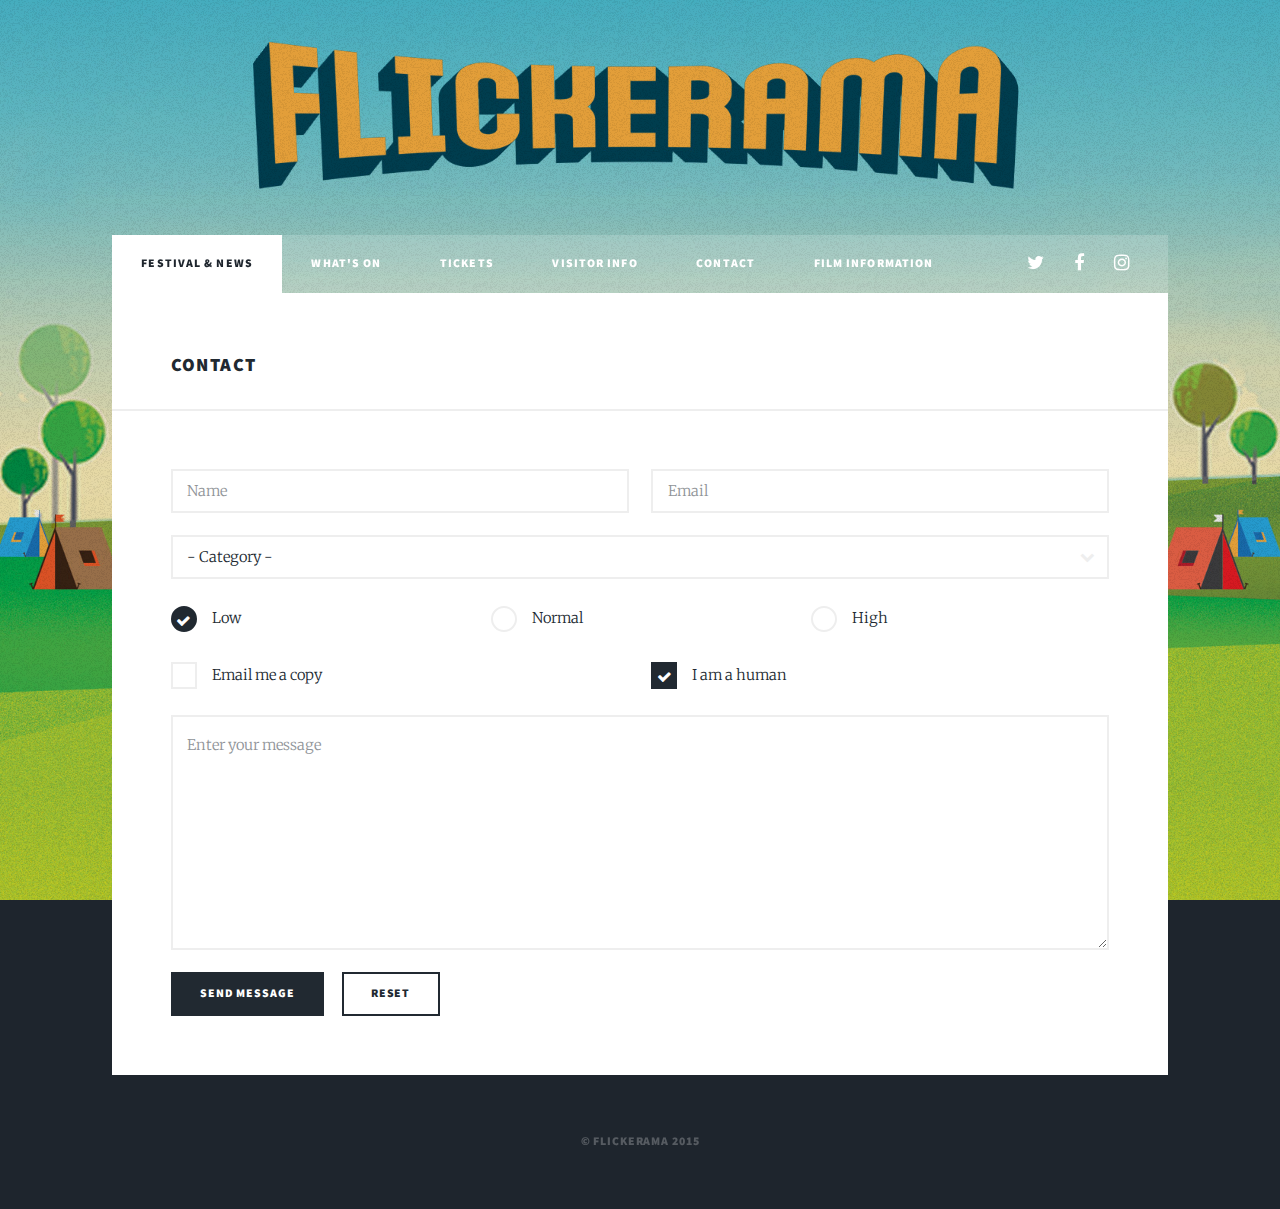
==== contact.html @ 6e9fe7c7 "extra pages" ====
<!DOCTYPE HTML>
<html>
	<head>
		<title>Tickets - Flickerama Film Festival</title>
		<meta charset="utf-8" />
		<meta name="viewport" content="width=device-width, initial-scale=1, user-scalable=no" />
		<link rel="stylesheet" href="assets/css/main.css" />
		<noscript><link rel="stylesheet" href="assets/css/noscript.css" /></noscript>
	</head>
	<body class="is-loading">

		<!-- Wrapper -->
			<div id="wrapper">

				<!-- Header -->
					<header id="header">
						<!-- <a href="index.html" class="logo">HOME</a> -->
					</header>

				<!-- Nav -->
					<nav id="nav">
						<ul class="links">
							<li class="active"><a href="index.html">Festival & News</a></li>
							<li><a href="whatson.html">What's On</a></li>
							<li><a href="tickets.html">Tickets</a></li>
							<li><a href="visit.html">Visitor Info</a></li>
							<li><a href="contact.html">Contact</a></li>
							<li><a href="films.html">Film Information</a></li>
						</ul>
						<ul class="icons">
							<li><a href="http://twitter.com/flickerama" target="_blank" class="icon fa-twitter"><span class="label">Twitter</span></a></li>
							<li><a href="http://www.facebook.com/flickerama" target="_blank" class="icon fa-facebook"><span class="label">Facebook</span></a></li>
							<li><a href="#" class="icon fa-instagram"><span class="label">Instagram</span></a></li>
						</ul>
					</nav>

				<!-- Main -->
					<div id="main">
						<h3>Contact</h3>
						<section>
							<form method="post" action="#" class="alt">
										<div class="row uniform">
											<div class="6u 12u$(xsmall)">
												<input type="text" name="demo-name" id="demo-name" value="" placeholder="Name" />
											</div>
											<div class="6u$ 12u$(xsmall)">
												<input type="email" name="demo-email" id="demo-email" value="" placeholder="Email" />
											</div>
											<!-- Break -->
											<div class="12u$">
												<div class="select-wrapper">
													<select name="demo-category" id="demo-category">
														<option value="">- Category -</option>
														<option value="1">Ticket Information</option>
														<option value="1">General Enquiry</option>
														<option value="1">Press Enquiry</option>
													</select>
												</div>
											</div>
											<!-- Break -->
											<div class="4u 12u$(small)">
												<input type="radio" id="demo-priority-low" name="demo-priority" checked>
												<label for="demo-priority-low">Low</label>
											</div>
											<div class="4u 12u$(small)">
												<input type="radio" id="demo-priority-normal" name="demo-priority">
												<label for="demo-priority-normal">Normal</label>
											</div>
											<div class="4u$ 12u$(small)">
												<input type="radio" id="demo-priority-high" name="demo-priority">
												<label for="demo-priority-high">High</label>
											</div>
											<!-- Break -->
											<div class="6u 12u$(small)">
												<input type="checkbox" id="demo-copy" name="demo-copy">
												<label for="demo-copy">Email me a copy</label>
											</div>
											<div class="6u$ 12u$(small)">
												<input type="checkbox" id="demo-human" name="demo-human" checked>
												<label for="demo-human">I am a human</label>
											</div>
											<!-- Break -->
											<div class="12u$">
												<textarea name="demo-message" id="demo-message" placeholder="Enter your message" rows="6"></textarea>
											</div>
											<!-- Break -->
											<div class="12u$">
												<ul class="actions">
													<li><input type="submit" value="Send Message" class="special" /></li>
													<li><input type="reset" value="Reset" /></li>
												</ul>
											</div>
										</div>
									</form>

						</section>
					</div>



				<!-- Footer -->
					<footer id="footer">
						<!--<section>
							<form method="post" action="#">
								<div class="field">
									<label for="name">Name</label>
									<input type="text" name="name" id="name" />
								</div>
								<div class="field">
									<label for="email">Email</label>
									<input type="text" name="email" id="email" />
								</div>
								<div class="field">
									<label for="message">Message</label>
									<textarea name="message" id="message" rows="3"></textarea>
								</div>
								<ul class="actions">
									<li><input type="submit" value="Send Message" /></li>
								</ul>
							</form>
						</section>
						<section class="split contact">
							<section class="alt">
								<h3>Address</h3>
								<p>1234 Somewhere Road #87257<br />
								Nashville, TN 00000-0000</p>
							</section>
							<section>
								<h3>Phone</h3>
								<p><a href="#">(000) 000-0000</a></p>
							</section>
							<section>
								<h3>Email</h3>
								<p><a href="#">info@untitled.tld</a></p>
							</section>
							<section>
								<h3>Social</h3>
								<ul class="icons alt">
									<li><a href="#" class="icon alt fa-twitter"><span class="label">Twitter</span></a></li>
									<li><a href="#" class="icon alt fa-facebook"><span class="label">Facebook</span></a></li>
									<li><a href="#" class="icon alt fa-instagram"><span class="label">Instagram</span></a></li>
									<li><a href="#" class="icon alt fa-github"><span class="label">GitHub</span></a></li>
								</ul>
							</section>
						</section>  -->
					</footer>

				<!-- Copyright -->
					<div id="copyright">
						<ul><li>&copy; Flickerama 2015</li></ul>
					</div>

			</div>

		<!-- Scripts -->
			<script src="assets/js/jquery.min.js"></script>
			<script src="assets/js/jquery.scrollex.min.js"></script>
			<script src="assets/js/jquery.scrolly.min.js"></script>
			<script src="assets/js/skel.min.js"></script>
			<script src="assets/js/util.js"></script>
			<script src="assets/js/main.js"></script>

	</body>
</html>
---- assets/css/main.css ----
@import url(font-awesome.min.css);
@import url("https://fonts.googleapis.com/css?family=Merriweather:300,700,300italic,700italic|Source+Sans+Pro:900");

/* Reset */

	html, body, div, span, applet, object, iframe, h1, h2, h3, h4, h5, h6, p, blockquote, pre, a, abbr, acronym, address, big, cite, code, del, dfn, em, img, ins, kbd, q, s, samp, small, strike, strong, sub, sup, tt, var, b, u, i, center, dl, dt, dd, ol, ul, li, fieldset, form, label, legend, table, caption, tbody, tfoot, thead, tr, th, td, article, aside, canvas, details, embed, figure, figcaption, footer, header, hgroup, menu, nav, output, ruby, section, summary, time, mark, audio, video {
		margin: 0;
		padding: 0;
		border: 0;
		font-size: 100%;
		font: inherit;
		vertical-align: baseline;
	}

	article, aside, details, figcaption, figure, footer, header, hgroup, menu, nav, section {
		display: block;
	}

	body {
		line-height: 1;
	}

	ol, ul {
		list-style: none;
	}

	blockquote, q {
		quotes: none;
	}

	blockquote:before, blockquote:after, q:before, q:after {
		content: '';
		content: none;
	}

	table {
		border-collapse: collapse;
		border-spacing: 0;
	}

	body {
		-webkit-text-size-adjust: none;
	}

/* Box Model */

	*, *:before, *:after {
		-moz-box-sizing: border-box;
		-webkit-box-sizing: border-box;
		box-sizing: border-box;
	}

/* Grid */

	.row {
		border-bottom: solid 1px transparent;
		-moz-box-sizing: border-box;
		-webkit-box-sizing: border-box;
		box-sizing: border-box;
	}

	.row > * {
		float: left;
		-moz-box-sizing: border-box;
		-webkit-box-sizing: border-box;
		box-sizing: border-box;
	}

	.row:after, .row:before {
		content: '';
		display: block;
		clear: both;
		height: 0;
	}

	.row.uniform > * > :first-child {
		margin-top: 0;
	}

	.row.uniform > * > :last-child {
		margin-bottom: 0;
	}

	.row.\30 \25 > * {
		padding: 0 0 0 0rem;
	}

	.row.\30 \25 {
		margin: 0 0 -1px 0rem;
	}

	.row.uniform.\30 \25 > * {
		padding: 0rem 0 0 0rem;
	}

	.row.uniform.\30 \25 {
		margin: 0rem 0 -1px 0rem;
	}

	.row > * {
		padding: 0 0 0 1.5rem;
	}

	.row {
		margin: 0 0 -1px -1.5rem;
	}

	.row.uniform > * {
		padding: 1.5rem 0 0 1.5rem;
	}

	.row.uniform {
		margin: -1.5rem 0 -1px -1.5rem;
	}

	.row.\32 00\25 > * {
		padding: 0 0 0 3rem;
	}

	.row.\32 00\25 {
		margin: 0 0 -1px -3rem;
	}

	.row.uniform.\32 00\25 > * {
		padding: 3rem 0 0 3rem;
	}

	.row.uniform.\32 00\25 {
		margin: -3rem 0 -1px -3rem;
	}

	.row.\31 50\25 > * {
		padding: 0 0 0 2.25rem;
	}

	.row.\31 50\25 {
		margin: 0 0 -1px -2.25rem;
	}

	.row.uniform.\31 50\25 > * {
		padding: 2.25rem 0 0 2.25rem;
	}

	.row.uniform.\31 50\25 {
		margin: -2.25rem 0 -1px -2.25rem;
	}

	.row.\35 0\25 > * {
		padding: 0 0 0 0.75rem;
	}

	.row.\35 0\25 {
		margin: 0 0 -1px -0.75rem;
	}

	.row.uniform.\35 0\25 > * {
		padding: 0.75rem 0 0 0.75rem;
	}

	.row.uniform.\35 0\25 {
		margin: -0.75rem 0 -1px -0.75rem;
	}

	.row.\32 5\25 > * {
		padding: 0 0 0 0.375rem;
	}

	.row.\32 5\25 {
		margin: 0 0 -1px -0.375rem;
	}

	.row.uniform.\32 5\25 > * {
		padding: 0.375rem 0 0 0.375rem;
	}

	.row.uniform.\32 5\25 {
		margin: -0.375rem 0 -1px -0.375rem;
	}

	.\31 2u, .\31 2u\24 {
		width: 100%;
		clear: none;
		margin-left: 0;
	}

	.\31 1u, .\31 1u\24 {
		width: 91.6666666667%;
		clear: none;
		margin-left: 0;
	}

	.\31 0u, .\31 0u\24 {
		width: 83.3333333333%;
		clear: none;
		margin-left: 0;
	}

	.\39 u, .\39 u\24 {
		width: 75%;
		clear: none;
		margin-left: 0;
	}

	.\38 u, .\38 u\24 {
		width: 66.6666666667%;
		clear: none;
		margin-left: 0;
	}

	.\37 u, .\37 u\24 {
		width: 58.3333333333%;
		clear: none;
		margin-left: 0;
	}

	.\36 u, .\36 u\24 {
		width: 50%;
		clear: none;
		margin-left: 0;
	}

	.\35 u, .\35 u\24 {
		width: 41.6666666667%;
		clear: none;
		margin-left: 0;
	}

	.\34 u, .\34 u\24 {
		width: 33.3333333333%;
		clear: none;
		margin-left: 0;
	}

	.\33 u, .\33 u\24 {
		width: 25%;
		clear: none;
		margin-left: 0;
	}

	.\32 u, .\32 u\24 {
		width: 16.6666666667%;
		clear: none;
		margin-left: 0;
	}

	.\31 u, .\31 u\24 {
		width: 8.3333333333%;
		clear: none;
		margin-left: 0;
	}

	.\31 2u\24 + *,
	.\31 1u\24 + *,
	.\31 0u\24 + *,
	.\39 u\24 + *,
	.\38 u\24 + *,
	.\37 u\24 + *,
	.\36 u\24 + *,
	.\35 u\24 + *,
	.\34 u\24 + *,
	.\33 u\24 + *,
	.\32 u\24 + *,
	.\31 u\24 + * {
		clear: left;
	}

	.\-11u {
		margin-left: 91.66667%;
	}

	.\-10u {
		margin-left: 83.33333%;
	}

	.\-9u {
		margin-left: 75%;
	}

	.\-8u {
		margin-left: 66.66667%;
	}

	.\-7u {
		margin-left: 58.33333%;
	}

	.\-6u {
		margin-left: 50%;
	}

	.\-5u {
		margin-left: 41.66667%;
	}

	.\-4u {
		margin-left: 33.33333%;
	}

	.\-3u {
		margin-left: 25%;
	}

	.\-2u {
		margin-left: 16.66667%;
	}

	.\-1u {
		margin-left: 8.33333%;
	}

	@media screen and (max-width: 1680px) {

		.row > * {
			padding: 0 0 0 1.5rem;
		}

		.row {
			margin: 0 0 -1px -1.5rem;
		}

		.row.uniform > * {
			padding: 1.5rem 0 0 1.5rem;
		}

		.row.uniform {
			margin: -1.5rem 0 -1px -1.5rem;
		}

		.row.\32 00\25 > * {
			padding: 0 0 0 3rem;
		}

		.row.\32 00\25 {
			margin: 0 0 -1px -3rem;
		}

		.row.uniform.\32 00\25 > * {
			padding: 3rem 0 0 3rem;
		}

		.row.uniform.\32 00\25 {
			margin: -3rem 0 -1px -3rem;
		}

		.row.\31 50\25 > * {
			padding: 0 0 0 2.25rem;
		}

		.row.\31 50\25 {
			margin: 0 0 -1px -2.25rem;
		}

		.row.uniform.\31 50\25 > * {
			padding: 2.25rem 0 0 2.25rem;
		}

		.row.uniform.\31 50\25 {
			margin: -2.25rem 0 -1px -2.25rem;
		}

		.row.\35 0\25 > * {
			padding: 0 0 0 0.75rem;
		}

		.row.\35 0\25 {
			margin: 0 0 -1px -0.75rem;
		}

		.row.uniform.\35 0\25 > * {
			padding: 0.75rem 0 0 0.75rem;
		}

		.row.uniform.\35 0\25 {
			margin: -0.75rem 0 -1px -0.75rem;
		}

		.row.\32 5\25 > * {
			padding: 0 0 0 0.375rem;
		}

		.row.\32 5\25 {
			margin: 0 0 -1px -0.375rem;
		}

		.row.uniform.\32 5\25 > * {
			padding: 0.375rem 0 0 0.375rem;
		}

		.row.uniform.\32 5\25 {
			margin: -0.375rem 0 -1px -0.375rem;
		}

		.\31 2u\28xlarge\29, .\31 2u\24\28xlarge\29 {
			width: 100%;
			clear: none;
			margin-left: 0;
		}

		.\31 1u\28xlarge\29, .\31 1u\24\28xlarge\29 {
			width: 91.6666666667%;
			clear: none;
			margin-left: 0;
		}

		.\31 0u\28xlarge\29, .\31 0u\24\28xlarge\29 {
			width: 83.3333333333%;
			clear: none;
			margin-left: 0;
		}

		.\39 u\28xlarge\29, .\39 u\24\28xlarge\29 {
			width: 75%;
			clear: none;
			margin-left: 0;
		}

		.\38 u\28xlarge\29, .\38 u\24\28xlarge\29 {
			width: 66.6666666667%;
			clear: none;
			margin-left: 0;
		}

		.\37 u\28xlarge\29, .\37 u\24\28xlarge\29 {
			width: 58.3333333333%;
			clear: none;
			margin-left: 0;
		}

		.\36 u\28xlarge\29, .\36 u\24\28xlarge\29 {
			width: 50%;
			clear: none;
			margin-left: 0;
		}

		.\35 u\28xlarge\29, .\35 u\24\28xlarge\29 {
			width: 41.6666666667%;
			clear: none;
			margin-left: 0;
		}

		.\34 u\28xlarge\29, .\34 u\24\28xlarge\29 {
			width: 33.3333333333%;
			clear: none;
			margin-left: 0;
		}

		.\33 u\28xlarge\29, .\33 u\24\28xlarge\29 {
			width: 25%;
			clear: none;
			margin-left: 0;
		}

		.\32 u\28xlarge\29, .\32 u\24\28xlarge\29 {
			width: 16.6666666667%;
			clear: none;
			margin-left: 0;
		}

		.\31 u\28xlarge\29, .\31 u\24\28xlarge\29 {
			width: 8.3333333333%;
			clear: none;
			margin-left: 0;
		}

		.\31 2u\24\28xlarge\29 + *,
		.\31 1u\24\28xlarge\29 + *,
		.\31 0u\24\28xlarge\29 + *,
		.\39 u\24\28xlarge\29 + *,
		.\38 u\24\28xlarge\29 + *,
		.\37 u\24\28xlarge\29 + *,
		.\36 u\24\28xlarge\29 + *,
		.\35 u\24\28xlarge\29 + *,
		.\34 u\24\28xlarge\29 + *,
		.\33 u\24\28xlarge\29 + *,
		.\32 u\24\28xlarge\29 + *,
		.\31 u\24\28xlarge\29 + * {
			clear: left;
		}

		.\-11u\28xlarge\29 {
			margin-left: 91.66667%;
		}

		.\-10u\28xlarge\29 {
			margin-left: 83.33333%;
		}

		.\-9u\28xlarge\29 {
			margin-left: 75%;
		}

		.\-8u\28xlarge\29 {
			margin-left: 66.66667%;
		}

		.\-7u\28xlarge\29 {
			margin-left: 58.33333%;
		}

		.\-6u\28xlarge\29 {
			margin-left: 50%;
		}

		.\-5u\28xlarge\29 {
			margin-left: 41.66667%;
		}

		.\-4u\28xlarge\29 {
			margin-left: 33.33333%;
		}

		.\-3u\28xlarge\29 {
			margin-left: 25%;
		}

		.\-2u\28xlarge\29 {
			margin-left: 16.66667%;
		}

		.\-1u\28xlarge\29 {
			margin-left: 8.33333%;
		}

	}

	@media screen and (max-width: 1280px) {

		.row > * {
			padding: 0 0 0 1.5rem;
		}

		.row {
			margin: 0 0 -1px -1.5rem;
		}

		.row.uniform > * {
			padding: 1.5rem 0 0 1.5rem;
		}

		.row.uniform {
			margin: -1.5rem 0 -1px -1.5rem;
		}

		.row.\32 00\25 > * {
			padding: 0 0 0 3rem;
		}

		.row.\32 00\25 {
			margin: 0 0 -1px -3rem;
		}

		.row.uniform.\32 00\25 > * {
			padding: 3rem 0 0 3rem;
		}

		.row.uniform.\32 00\25 {
			margin: -3rem 0 -1px -3rem;
		}

		.row.\31 50\25 > * {
			padding: 0 0 0 2.25rem;
		}

		.row.\31 50\25 {
			margin: 0 0 -1px -2.25rem;
		}

		.row.uniform.\31 50\25 > * {
			padding: 2.25rem 0 0 2.25rem;
		}

		.row.uniform.\31 50\25 {
			margin: -2.25rem 0 -1px -2.25rem;
		}

		.row.\35 0\25 > * {
			padding: 0 0 0 0.75rem;
		}

		.row.\35 0\25 {
			margin: 0 0 -1px -0.75rem;
		}

		.row.uniform.\35 0\25 > * {
			padding: 0.75rem 0 0 0.75rem;
		}

		.row.uniform.\35 0\25 {
			margin: -0.75rem 0 -1px -0.75rem;
		}

		.row.\32 5\25 > * {
			padding: 0 0 0 0.375rem;
		}

		.row.\32 5\25 {
			margin: 0 0 -1px -0.375rem;
		}

		.row.uniform.\32 5\25 > * {
			padding: 0.375rem 0 0 0.375rem;
		}

		.row.uniform.\32 5\25 {
			margin: -0.375rem 0 -1px -0.375rem;
		}

		.\31 2u\28large\29, .\31 2u\24\28large\29 {
			width: 100%;
			clear: none;
			margin-left: 0;
		}

		.\31 1u\28large\29, .\31 1u\24\28large\29 {
			width: 91.6666666667%;
			clear: none;
			margin-left: 0;
		}

		.\31 0u\28large\29, .\31 0u\24\28large\29 {
			width: 83.3333333333%;
			clear: none;
			margin-left: 0;
		}

		.\39 u\28large\29, .\39 u\24\28large\29 {
			width: 75%;
			clear: none;
			margin-left: 0;
		}

		.\38 u\28large\29, .\38 u\24\28large\29 {
			width: 66.6666666667%;
			clear: none;
			margin-left: 0;
		}

		.\37 u\28large\29, .\37 u\24\28large\29 {
			width: 58.3333333333%;
			clear: none;
			margin-left: 0;
		}

		.\36 u\28large\29, .\36 u\24\28large\29 {
			width: 50%;
			clear: none;
			margin-left: 0;
		}

		.\35 u\28large\29, .\35 u\24\28large\29 {
			width: 41.6666666667%;
			clear: none;
			margin-left: 0;
		}

		.\34 u\28large\29, .\34 u\24\28large\29 {
			width: 33.3333333333%;
			clear: none;
			margin-left: 0;
		}

		.\33 u\28large\29, .\33 u\24\28large\29 {
			width: 25%;
			clear: none;
			margin-left: 0;
		}

		.\32 u\28large\29, .\32 u\24\28large\29 {
			width: 16.6666666667%;
			clear: none;
			margin-left: 0;
		}

		.\31 u\28large\29, .\31 u\24\28large\29 {
			width: 8.3333333333%;
			clear: none;
			margin-left: 0;
		}

		.\31 2u\24\28large\29 + *,
		.\31 1u\24\28large\29 + *,
		.\31 0u\24\28large\29 + *,
		.\39 u\24\28large\29 + *,
		.\38 u\24\28large\29 + *,
		.\37 u\24\28large\29 + *,
		.\36 u\24\28large\29 + *,
		.\35 u\24\28large\29 + *,
		.\34 u\24\28large\29 + *,
		.\33 u\24\28large\29 + *,
		.\32 u\24\28large\29 + *,
		.\31 u\24\28large\29 + * {
			clear: left;
		}

		.\-11u\28large\29 {
			margin-left: 91.66667%;
		}

		.\-10u\28large\29 {
			margin-left: 83.33333%;
		}

		.\-9u\28large\29 {
			margin-left: 75%;
		}

		.\-8u\28large\29 {
			margin-left: 66.66667%;
		}

		.\-7u\28large\29 {
			margin-left: 58.33333%;
		}

		.\-6u\28large\29 {
			margin-left: 50%;
		}

		.\-5u\28large\29 {
			margin-left: 41.66667%;
		}

		.\-4u\28large\29 {
			margin-left: 33.33333%;
		}

		.\-3u\28large\29 {
			margin-left: 25%;
		}

		.\-2u\28large\29 {
			margin-left: 16.66667%;
		}

		.\-1u\28large\29 {
			margin-left: 8.33333%;
		}

	}

	@media screen and (max-width: 980px) {

		.row > * {
			padding: 0 0 0 1.5rem;
		}

		.row {
			margin: 0 0 -1px -1.5rem;
		}

		.row.uniform > * {
			padding: 1.5rem 0 0 1.5rem;
		}

		.row.uniform {
			margin: -1.5rem 0 -1px -1.5rem;
		}

		.row.\32 00\25 > * {
			padding: 0 0 0 3rem;
		}

		.row.\32 00\25 {
			margin: 0 0 -1px -3rem;
		}

		.row.uniform.\32 00\25 > * {
			padding: 3rem 0 0 3rem;
		}

		.row.uniform.\32 00\25 {
			margin: -3rem 0 -1px -3rem;
		}

		.row.\31 50\25 > * {
			padding: 0 0 0 2.25rem;
		}

		.row.\31 50\25 {
			margin: 0 0 -1px -2.25rem;
		}

		.row.uniform.\31 50\25 > * {
			padding: 2.25rem 0 0 2.25rem;
		}

		.row.uniform.\31 50\25 {
			margin: -2.25rem 0 -1px -2.25rem;
		}

		.row.\35 0\25 > * {
			padding: 0 0 0 0.75rem;
		}

		.row.\35 0\25 {
			margin: 0 0 -1px -0.75rem;
		}

		.row.uniform.\35 0\25 > * {
			padding: 0.75rem 0 0 0.75rem;
		}

		.row.uniform.\35 0\25 {
			margin: -0.75rem 0 -1px -0.75rem;
		}

		.row.\32 5\25 > * {
			padding: 0 0 0 0.375rem;
		}

		.row.\32 5\25 {
			margin: 0 0 -1px -0.375rem;
		}

		.row.uniform.\32 5\25 > * {
			padding: 0.375rem 0 0 0.375rem;
		}

		.row.uniform.\32 5\25 {
			margin: -0.375rem 0 -1px -0.375rem;
		}

		.\31 2u\28medium\29, .\31 2u\24\28medium\29 {
			width: 100%;
			clear: none;
			margin-left: 0;
		}

		.\31 1u\28medium\29, .\31 1u\24\28medium\29 {
			width: 91.6666666667%;
			clear: none;
			margin-left: 0;
		}

		.\31 0u\28medium\29, .\31 0u\24\28medium\29 {
			width: 83.3333333333%;
			clear: none;
			margin-left: 0;
		}

		.\39 u\28medium\29, .\39 u\24\28medium\29 {
			width: 75%;
			clear: none;
			margin-left: 0;
		}

		.\38 u\28medium\29, .\38 u\24\28medium\29 {
			width: 66.6666666667%;
			clear: none;
			margin-left: 0;
		}

		.\37 u\28medium\29, .\37 u\24\28medium\29 {
			width: 58.3333333333%;
			clear: none;
			margin-left: 0;
		}

		.\36 u\28medium\29, .\36 u\24\28medium\29 {
			width: 50%;
			clear: none;
			margin-left: 0;
		}

		.\35 u\28medium\29, .\35 u\24\28medium\29 {
			width: 41.6666666667%;
			clear: none;
			margin-left: 0;
		}

		.\34 u\28medium\29, .\34 u\24\28medium\29 {
			width: 33.3333333333%;
			clear: none;
			margin-left: 0;
		}

		.\33 u\28medium\29, .\33 u\24\28medium\29 {
			width: 25%;
			clear: none;
			margin-left: 0;
		}

		.\32 u\28medium\29, .\32 u\24\28medium\29 {
			width: 16.6666666667%;
			clear: none;
			margin-left: 0;
		}

		.\31 u\28medium\29, .\31 u\24\28medium\29 {
			width: 8.3333333333%;
			clear: none;
			margin-left: 0;
		}

		.\31 2u\24\28medium\29 + *,
		.\31 1u\24\28medium\29 + *,
		.\31 0u\24\28medium\29 + *,
		.\39 u\24\28medium\29 + *,
		.\38 u\24\28medium\29 + *,
		.\37 u\24\28medium\29 + *,
		.\36 u\24\28medium\29 + *,
		.\35 u\24\28medium\29 + *,
		.\34 u\24\28medium\29 + *,
		.\33 u\24\28medium\29 + *,
		.\32 u\24\28medium\29 + *,
		.\31 u\24\28medium\29 + * {
			clear: left;
		}

		.\-11u\28medium\29 {
			margin-left: 91.66667%;
		}

		.\-10u\28medium\29 {
			margin-left: 83.33333%;
		}

		.\-9u\28medium\29 {
			margin-left: 75%;
		}

		.\-8u\28medium\29 {
			margin-left: 66.66667%;
		}

		.\-7u\28medium\29 {
			margin-left: 58.33333%;
		}

		.\-6u\28medium\29 {
			margin-left: 50%;
		}

		.\-5u\28medium\29 {
			margin-left: 41.66667%;
		}

		.\-4u\28medium\29 {
			margin-left: 33.33333%;
		}

		.\-3u\28medium\29 {
			margin-left: 25%;
		}

		.\-2u\28medium\29 {
			margin-left: 16.66667%;
		}

		.\-1u\28medium\29 {
			margin-left: 8.33333%;
		}

	}

	@media screen and (max-width: 736px) {

		.row > * {
			padding: 0 0 0 1.5rem;
		}

		.row {
			margin: 0 0 -1px -1.5rem;
		}

		.row.uniform > * {
			padding: 1.5rem 0 0 1.5rem;
		}

		.row.uniform {
			margin: -1.5rem 0 -1px -1.5rem;
		}

		.row.\32 00\25 > * {
			padding: 0 0 0 3rem;
		}

		.row.\32 00\25 {
			margin: 0 0 -1px -3rem;
		}

		.row.uniform.\32 00\25 > * {
			padding: 3rem 0 0 3rem;
		}

		.row.uniform.\32 00\25 {
			margin: -3rem 0 -1px -3rem;
		}

		.row.\31 50\25 > * {
			padding: 0 0 0 2.25rem;
		}

		.row.\31 50\25 {
			margin: 0 0 -1px -2.25rem;
		}

		.row.uniform.\31 50\25 > * {
			padding: 2.25rem 0 0 2.25rem;
		}

		.row.uniform.\31 50\25 {
			margin: -2.25rem 0 -1px -2.25rem;
		}

		.row.\35 0\25 > * {
			padding: 0 0 0 0.75rem;
		}

		.row.\35 0\25 {
			margin: 0 0 -1px -0.75rem;
		}

		.row.uniform.\35 0\25 > * {
			padding: 0.75rem 0 0 0.75rem;
		}

		.row.uniform.\35 0\25 {
			margin: -0.75rem 0 -1px -0.75rem;
		}

		.row.\32 5\25 > * {
			padding: 0 0 0 0.375rem;
		}

		.row.\32 5\25 {
			margin: 0 0 -1px -0.375rem;
		}

		.row.uniform.\32 5\25 > * {
			padding: 0.375rem 0 0 0.375rem;
		}

		.row.uniform.\32 5\25 {
			margin: -0.375rem 0 -1px -0.375rem;
		}

		.\31 2u\28small\29, .\31 2u\24\28small\29 {
			width: 100%;
			clear: none;
			margin-left: 0;
		}

		.\31 1u\28small\29, .\31 1u\24\28small\29 {
			width: 91.6666666667%;
			clear: none;
			margin-left: 0;
		}

		.\31 0u\28small\29, .\31 0u\24\28small\29 {
			width: 83.3333333333%;
			clear: none;
			margin-left: 0;
		}

		.\39 u\28small\29, .\39 u\24\28small\29 {
			width: 75%;
			clear: none;
			margin-left: 0;
		}

		.\38 u\28small\29, .\38 u\24\28small\29 {
			width: 66.6666666667%;
			clear: none;
			margin-left: 0;
		}

		.\37 u\28small\29, .\37 u\24\28small\29 {
			width: 58.3333333333%;
			clear: none;
			margin-left: 0;
		}

		.\36 u\28small\29, .\36 u\24\28small\29 {
			width: 50%;
			clear: none;
			margin-left: 0;
		}

		.\35 u\28small\29, .\35 u\24\28small\29 {
			width: 41.6666666667%;
			clear: none;
			margin-left: 0;
		}

		.\34 u\28small\29, .\34 u\24\28small\29 {
			width: 33.3333333333%;
			clear: none;
			margin-left: 0;
		}

		.\33 u\28small\29, .\33 u\24\28small\29 {
			width: 25%;
			clear: none;
			margin-left: 0;
		}

		.\32 u\28small\29, .\32 u\24\28small\29 {
			width: 16.6666666667%;
			clear: none;
			margin-left: 0;
		}

		.\31 u\28small\29, .\31 u\24\28small\29 {
			width: 8.3333333333%;
			clear: none;
			margin-left: 0;
		}

		.\31 2u\24\28small\29 + *,
		.\31 1u\24\28small\29 + *,
		.\31 0u\24\28small\29 + *,
		.\39 u\24\28small\29 + *,
		.\38 u\24\28small\29 + *,
		.\37 u\24\28small\29 + *,
		.\36 u\24\28small\29 + *,
		.\35 u\24\28small\29 + *,
		.\34 u\24\28small\29 + *,
		.\33 u\24\28small\29 + *,
		.\32 u\24\28small\29 + *,
		.\31 u\24\28small\29 + * {
			clear: left;
		}

		.\-11u\28small\29 {
			margin-left: 91.66667%;
		}

		.\-10u\28small\29 {
			margin-left: 83.33333%;
		}

		.\-9u\28small\29 {
			margin-left: 75%;
		}

		.\-8u\28small\29 {
			margin-left: 66.66667%;
		}

		.\-7u\28small\29 {
			margin-left: 58.33333%;
		}

		.\-6u\28small\29 {
			margin-left: 50%;
		}

		.\-5u\28small\29 {
			margin-left: 41.66667%;
		}

		.\-4u\28small\29 {
			margin-left: 33.33333%;
		}

		.\-3u\28small\29 {
			margin-left: 25%;
		}

		.\-2u\28small\29 {
			margin-left: 16.66667%;
		}

		.\-1u\28small\29 {
			margin-left: 8.33333%;
		}

	}

	@media screen and (max-width: 480px) {

		.row > * {
			padding: 0 0 0 1.5rem;
		}

		.row {
			margin: 0 0 -1px -1.5rem;
		}

		.row.uniform > * {
			padding: 1.5rem 0 0 1.5rem;
		}

		.row.uniform {
			margin: -1.5rem 0 -1px -1.5rem;
		}

		.row.\32 00\25 > * {
			padding: 0 0 0 3rem;
		}

		.row.\32 00\25 {
			margin: 0 0 -1px -3rem;
		}

		.row.uniform.\32 00\25 > * {
			padding: 3rem 0 0 3rem;
		}

		.row.uniform.\32 00\25 {
			margin: -3rem 0 -1px -3rem;
		}

		.row.\31 50\25 > * {
			padding: 0 0 0 2.25rem;
		}

		.row.\31 50\25 {
			margin: 0 0 -1px -2.25rem;
		}

		.row.uniform.\31 50\25 > * {
			padding: 2.25rem 0 0 2.25rem;
		}

		.row.uniform.\31 50\25 {
			margin: -2.25rem 0 -1px -2.25rem;
		}

		.row.\35 0\25 > * {
			padding: 0 0 0 0.75rem;
		}

		.row.\35 0\25 {
			margin: 0 0 -1px -0.75rem;
		}

		.row.uniform.\35 0\25 > * {
			padding: 0.75rem 0 0 0.75rem;
		}

		.row.uniform.\35 0\25 {
			margin: -0.75rem 0 -1px -0.75rem;
		}

		.row.\32 5\25 > * {
			padding: 0 0 0 0.375rem;
		}

		.row.\32 5\25 {
			margin: 0 0 -1px -0.375rem;
		}

		.row.uniform.\32 5\25 > * {
			padding: 0.375rem 0 0 0.375rem;
		}

		.row.uniform.\32 5\25 {
			margin: -0.375rem 0 -1px -0.375rem;
		}

		.\31 2u\28xsmall\29, .\31 2u\24\28xsmall\29 {
			width: 100%;
			clear: none;
			margin-left: 0;
		}

		.\31 1u\28xsmall\29, .\31 1u\24\28xsmall\29 {
			width: 91.6666666667%;
			clear: none;
			margin-left: 0;
		}

		.\31 0u\28xsmall\29, .\31 0u\24\28xsmall\29 {
			width: 83.3333333333%;
			clear: none;
			margin-left: 0;
		}

		.\39 u\28xsmall\29, .\39 u\24\28xsmall\29 {
			width: 75%;
			clear: none;
			margin-left: 0;
		}

		.\38 u\28xsmall\29, .\38 u\24\28xsmall\29 {
			width: 66.6666666667%;
			clear: none;
			margin-left: 0;
		}

		.\37 u\28xsmall\29, .\37 u\24\28xsmall\29 {
			width: 58.3333333333%;
			clear: none;
			margin-left: 0;
		}

		.\36 u\28xsmall\29, .\36 u\24\28xsmall\29 {
			width: 50%;
			clear: none;
			margin-left: 0;
		}

		.\35 u\28xsmall\29, .\35 u\24\28xsmall\29 {
			width: 41.6666666667%;
			clear: none;
			margin-left: 0;
		}

		.\34 u\28xsmall\29, .\34 u\24\28xsmall\29 {
			width: 33.3333333333%;
			clear: none;
			margin-left: 0;
		}

		.\33 u\28xsmall\29, .\33 u\24\28xsmall\29 {
			width: 25%;
			clear: none;
			margin-left: 0;
		}

		.\32 u\28xsmall\29, .\32 u\24\28xsmall\29 {
			width: 16.6666666667%;
			clear: none;
			margin-left: 0;
		}

		.\31 u\28xsmall\29, .\31 u\24\28xsmall\29 {
			width: 8.3333333333%;
			clear: none;
			margin-left: 0;
		}

		.\31 2u\24\28xsmall\29 + *,
		.\31 1u\24\28xsmall\29 + *,
		.\31 0u\24\28xsmall\29 + *,
		.\39 u\24\28xsmall\29 + *,
		.\38 u\24\28xsmall\29 + *,
		.\37 u\24\28xsmall\29 + *,
		.\36 u\24\28xsmall\29 + *,
		.\35 u\24\28xsmall\29 + *,
		.\34 u\24\28xsmall\29 + *,
		.\33 u\24\28xsmall\29 + *,
		.\32 u\24\28xsmall\29 + *,
		.\31 u\24\28xsmall\29 + * {
			clear: left;
		}

		.\-11u\28xsmall\29 {
			margin-left: 91.66667%;
		}

		.\-10u\28xsmall\29 {
			margin-left: 83.33333%;
		}

		.\-9u\28xsmall\29 {
			margin-left: 75%;
		}

		.\-8u\28xsmall\29 {
			margin-left: 66.66667%;
		}

		.\-7u\28xsmall\29 {
			margin-left: 58.33333%;
		}

		.\-6u\28xsmall\29 {
			margin-left: 50%;
		}

		.\-5u\28xsmall\29 {
			margin-left: 41.66667%;
		}

		.\-4u\28xsmall\29 {
			margin-left: 33.33333%;
		}

		.\-3u\28xsmall\29 {
			margin-left: 25%;
		}

		.\-2u\28xsmall\29 {
			margin-left: 16.66667%;
		}

		.\-1u\28xsmall\29 {
			margin-left: 8.33333%;
		}

	}

	@media screen and (max-width: 360px) {

		.row > * {
			padding: 0 0 0 1.5rem;
		}

		.row {
			margin: 0 0 -1px -1.5rem;
		}

		.row.uniform > * {
			padding: 1.5rem 0 0 1.5rem;
		}

		.row.uniform {
			margin: -1.5rem 0 -1px -1.5rem;
		}

		.row.\32 00\25 > * {
			padding: 0 0 0 3rem;
		}

		.row.\32 00\25 {
			margin: 0 0 -1px -3rem;
		}

		.row.uniform.\32 00\25 > * {
			padding: 3rem 0 0 3rem;
		}

		.row.uniform.\32 00\25 {
			margin: -3rem 0 -1px -3rem;
		}

		.row.\31 50\25 > * {
			padding: 0 0 0 2.25rem;
		}

		.row.\31 50\25 {
			margin: 0 0 -1px -2.25rem;
		}

		.row.uniform.\31 50\25 > * {
			padding: 2.25rem 0 0 2.25rem;
		}

		.row.uniform.\31 50\25 {
			margin: -2.25rem 0 -1px -2.25rem;
		}

		.row.\35 0\25 > * {
			padding: 0 0 0 0.75rem;
		}

		.row.\35 0\25 {
			margin: 0 0 -1px -0.75rem;
		}

		.row.uniform.\35 0\25 > * {
			padding: 0.75rem 0 0 0.75rem;
		}

		.row.uniform.\35 0\25 {
			margin: -0.75rem 0 -1px -0.75rem;
		}

		.row.\32 5\25 > * {
			padding: 0 0 0 0.375rem;
		}

		.row.\32 5\25 {
			margin: 0 0 -1px -0.375rem;
		}

		.row.uniform.\32 5\25 > * {
			padding: 0.375rem 0 0 0.375rem;
		}

		.row.uniform.\32 5\25 {
			margin: -0.375rem 0 -1px -0.375rem;
		}

		.\31 2u\28xxsmall\29, .\31 2u\24\28xxsmall\29 {
			width: 100%;
			clear: none;
			margin-left: 0;
		}

		.\31 1u\28xxsmall\29, .\31 1u\24\28xxsmall\29 {
			width: 91.6666666667%;
			clear: none;
			margin-left: 0;
		}

		.\31 0u\28xxsmall\29, .\31 0u\24\28xxsmall\29 {
			width: 83.3333333333%;
			clear: none;
			margin-left: 0;
		}

		.\39 u\28xxsmall\29, .\39 u\24\28xxsmall\29 {
			width: 75%;
			clear: none;
			margin-left: 0;
		}

		.\38 u\28xxsmall\29, .\38 u\24\28xxsmall\29 {
			width: 66.6666666667%;
			clear: none;
			margin-left: 0;
		}

		.\37 u\28xxsmall\29, .\37 u\24\28xxsmall\29 {
			width: 58.3333333333%;
			clear: none;
			margin-left: 0;
		}

		.\36 u\28xxsmall\29, .\36 u\24\28xxsmall\29 {
			width: 50%;
			clear: none;
			margin-left: 0;
		}

		.\35 u\28xxsmall\29, .\35 u\24\28xxsmall\29 {
			width: 41.6666666667%;
			clear: none;
			margin-left: 0;
		}

		.\34 u\28xxsmall\29, .\34 u\24\28xxsmall\29 {
			width: 33.3333333333%;
			clear: none;
			margin-left: 0;
		}

		.\33 u\28xxsmall\29, .\33 u\24\28xxsmall\29 {
			width: 25%;
			clear: none;
			margin-left: 0;
		}

		.\32 u\28xxsmall\29, .\32 u\24\28xxsmall\29 {
			width: 16.6666666667%;
			clear: none;
			margin-left: 0;
		}

		.\31 u\28xxsmall\29, .\31 u\24\28xxsmall\29 {
			width: 8.3333333333%;
			clear: none;
			margin-left: 0;
		}

		.\31 2u\24\28xxsmall\29 + *,
		.\31 1u\24\28xxsmall\29 + *,
		.\31 0u\24\28xxsmall\29 + *,
		.\39 u\24\28xxsmall\29 + *,
		.\38 u\24\28xxsmall\29 + *,
		.\37 u\24\28xxsmall\29 + *,
		.\36 u\24\28xxsmall\29 + *,
		.\35 u\24\28xxsmall\29 + *,
		.\34 u\24\28xxsmall\29 + *,
		.\33 u\24\28xxsmall\29 + *,
		.\32 u\24\28xxsmall\29 + *,
		.\31 u\24\28xxsmall\29 + * {
			clear: left;
		}

		.\-11u\28xxsmall\29 {
			margin-left: 91.66667%;
		}

		.\-10u\28xxsmall\29 {
			margin-left: 83.33333%;
		}

		.\-9u\28xxsmall\29 {
			margin-left: 75%;
		}

		.\-8u\28xxsmall\29 {
			margin-left: 66.66667%;
		}

		.\-7u\28xxsmall\29 {
			margin-left: 58.33333%;
		}

		.\-6u\28xxsmall\29 {
			margin-left: 50%;
		}

		.\-5u\28xxsmall\29 {
			margin-left: 41.66667%;
		}

		.\-4u\28xxsmall\29 {
			margin-left: 33.33333%;
		}

		.\-3u\28xxsmall\29 {
			margin-left: 25%;
		}

		.\-2u\28xxsmall\29 {
			margin-left: 16.66667%;
		}

		.\-1u\28xxsmall\29 {
			margin-left: 8.33333%;
		}

	}

/* Basic */

	@-ms-viewport {
		width: device-width;
	}

	body {
		-ms-overflow-style: scrollbar;
	}

	@media screen and (max-width: 480px) {

		html, body {
			min-width: 320px;
		}

	}

	body {
		background-color: #1e252d;
	}

		body.is-loading *, body.is-loading *:before, body.is-loading *:after {
			-moz-animation: none !important;
			-webkit-animation: none !important;
			-ms-animation: none !important;
			animation: none !important;
			-moz-transition: none !important;
			-webkit-transition: none !important;
			-ms-transition: none !important;
			transition: none !important;
		}

/* Type */

	html {
		font-size: 16pt;
	}

		@media screen and (max-width: 1680px) {

			html {
				font-size: 12pt;
			}

		}

		@media screen and (max-width: 1280px) {

			html {
				font-size: 11pt;
			}

		}

		@media screen and (max-width: 360px) {

			html {
				font-size: 10pt;
			}

		}

	body {
		color: #212931;
	}

	body, input, select, textarea {
		font-family: "Merriweather", Georgia, serif;
		font-weight: 300;
		font-size: 1rem;
		line-height: 2.375;
	}

	a {
		-moz-transition: color 0.2s ease-in-out, background-color 0.2s ease-in-out, border-color 0.2s ease-in-out, box-shadow 0.2s ease-in-out;
		-webkit-transition: color 0.2s ease-in-out, background-color 0.2s ease-in-out, border-color 0.2s ease-in-out, box-shadow 0.2s ease-in-out;
		-ms-transition: color 0.2s ease-in-out, background-color 0.2s ease-in-out, border-color 0.2s ease-in-out, box-shadow 0.2s ease-in-out;
		transition: color 0.2s ease-in-out, background-color 0.2s ease-in-out, border-color 0.2s ease-in-out, box-shadow 0.2s ease-in-out;
		border-bottom: dotted 1px;
		text-decoration: none;
	}

		a:hover {
			border-bottom-color: transparent;
		}

	strong, b {
		font-weight: 600;
	}

	em, i {
		font-style: italic;
	}

	p {
		text-align: justify;
		margin: 0 0 2rem 0;
	}

	h1, h2, h3, h4, h5, h6 {
		font-family: "Source Sans Pro", Helvetica, sans-serif;
		font-weight: 900;
		line-height: 1.5;
		letter-spacing: 0.075em;
		text-transform: uppercase;
		margin: 0 0 1rem 0;
	}

		h1 a, h2 a, h3 a, h4 a, h5 a, h6 a {
			border-bottom: 0;
			color: inherit;
			text-decoration: none;
		}

	h1 {
		font-size: 4rem;
		line-height: 1.1;
		margin: 0 0 2rem 0;
	}

	h2 {
		font-size: 1.75rem;
		line-height: 1.3;
		margin: 0 0 1.5rem 0;
	}

	h3 {
		font-size: 1.25rem;
		margin: 0 0 1.5rem 0;
	}

	h4 {
		font-size: 1rem;
	}

	h5 {
		font-size: 0.9rem;
	}

	h6 {
		font-size: 0.8rem;
	}

	sub {
		font-size: 0.8rem;
		position: relative;
		top: 0.5rem;
	}

	sup {
		font-size: 0.8rem;
		position: relative;
		top: -0.5rem;
	}

	blockquote {
		border-left: solid 4px;
		font-style: italic;
		margin: 0 0 2rem 0;
		padding: 0.5rem 0 0.5rem 2rem;
	}

	code {
		border: solid 2px;
		font-family: "Courier New", monospace;
		font-size: 0.9rem;
		margin: 0 0.25rem;
		padding: 0.25rem 0.65rem;
	}

	pre {
		-webkit-overflow-scrolling: touch;
		font-family: "Courier New", monospace;
		font-size: 0.9rem;
		margin: 0 0 2rem 0;
	}

		pre code {
			display: block;
			line-height: 1.75;
			padding: 1rem 1.5rem;
			overflow-x: auto;
		}

	hr {
		border: 0;
		border-bottom: solid 2px;
		margin: 3rem 0;
	}

		hr.major {
			margin: 5rem 0;
		}

	.align-left {
		text-align: left;
	}

	.align-center {
		text-align: center;
	}

	.align-right {
		text-align: right;
	}

	input, select, textarea {
		color: #212931;
	}

	a {
		color: #212931;
		border-bottom-color: rgba(33, 41, 49, 0.5);
	}

		a:hover {
			border-bottom-color: transparent;
			color: #18bfef !important;
		}

	strong, b {
		color: #212931;
	}

	h1, h2, h3, h4, h5, h6 {
		color: #212931;
	}

	blockquote {
		border-left-color: #eeeeee;
	}

	code {
		background: rgba(220, 220, 220, 0.25);
		border-color: #eeeeee;
	}

	hr {
		border-bottom-color: #eeeeee;
	}

/* Box */

	.box {
		border: solid 2px;
		margin-bottom: 2rem;
		padding: 1.5rem;
	}

		.box > :last-child,
		.box > :last-child > :last-child,
		.box > :last-child > :last-child > :last-child {
			margin-bottom: 0;
		}

		.box.alt {
			border: 0;
			border-radius: 0;
			padding: 0;
		}

	.box {
		border-color: #eeeeee;
	}

/* Button */

	input[type="submit"],
	input[type="reset"],
	input[type="button"],
	button,
	.button {
		-moz-appearance: none;
		-webkit-appearance: none;
		-ms-appearance: none;
		appearance: none;
		-moz-transition: background-color 0.2s ease-in-out, box-shadow 0.2s ease-in-out, color 0.2s ease-in-out;
		-webkit-transition: background-color 0.2s ease-in-out, box-shadow 0.2s ease-in-out, color 0.2s ease-in-out;
		-ms-transition: background-color 0.2s ease-in-out, box-shadow 0.2s ease-in-out, color 0.2s ease-in-out;
		transition: background-color 0.2s ease-in-out, box-shadow 0.2s ease-in-out, color 0.2s ease-in-out;
		border: 0;
		cursor: pointer;
		display: inline-block;
		font-family: "Source Sans Pro", Helvetica, sans-serif;
		font-size: 0.8rem;
		font-weight: 900;
		letter-spacing: 0.075em;
		height: 3rem;
		line-height: 3rem;
		padding: 0 2rem;
		text-align: center;
		text-decoration: none;
		text-transform: uppercase;
		white-space: nowrap;
	}

		input[type="submit"].icon:before,
		input[type="reset"].icon:before,
		input[type="button"].icon:before,
		button.icon:before,
		.button.icon:before {
			margin-right: 0.5rem;
		}

		input[type="submit"].icon.solo,
		input[type="reset"].icon.solo,
		input[type="button"].icon.solo,
		button.icon.solo,
		.button.icon.solo {
			position: relative;
			width: 4rem;
			height: 4rem;
			line-height: 4rem;
			border-radius: 4rem;
			text-indent: 4rem;
			overflow: hidden;
			padding: 0;
			white-space: nowrap;
		}

			input[type="submit"].icon.solo:before,
			input[type="reset"].icon.solo:before,
			input[type="button"].icon.solo:before,
			button.icon.solo:before,
			.button.icon.solo:before {
				position: absolute;
				display: block;
				top: 0;
				left: 0;
				width: inherit;
				height: inherit;
				line-height: inherit;
				font-size: 1.25rem;
				margin-right: 0;
				text-align: center;
				text-indent: 0;
			}

		input[type="submit"].fit,
		input[type="reset"].fit,
		input[type="button"].fit,
		button.fit,
		.button.fit {
			display: block;
			margin: 0 0 1rem 0;
			width: 100%;
		}

		input[type="submit"].small,
		input[type="reset"].small,
		input[type="button"].small,
		button.small,
		.button.small {
			font-size: 0.7rem;
			height: 2.5rem;
			line-height: 2.5rem;
			padding: 0 1.5rem;
		}

		input[type="submit"].big,
		input[type="reset"].big,
		input[type="button"].big,
		button.big,
		.button.big {
			font-size: 0.9rem;
			height: 3.5rem;
			line-height: 3.5rem;
			padding: 0 2.75rem;
		}

		@media screen and (max-width: 980px) {

			input[type="submit"],
			input[type="reset"],
			input[type="button"],
			button,
			.button {
				font-size: 0.9rem;
				height: 3.25rem;
				line-height: 3.25rem;
			}

				input[type="submit"].big,
				input[type="reset"].big,
				input[type="button"].big,
				button.big,
				.button.big {
					font-size: 1rem;
					height: 3.75rem;
					line-height: 3.75rem;
				}

		}

		input[type="submit"].disabled, input[type="submit"]:disabled,
		input[type="reset"].disabled,
		input[type="reset"]:disabled,
		input[type="button"].disabled,
		input[type="button"]:disabled,
		button.disabled,
		button:disabled,
		.button.disabled,
		.button:disabled {
			-moz-pointer-events: none;
			-webkit-pointer-events: none;
			-ms-pointer-events: none;
			pointer-events: none;
			opacity: 0.25;
		}

	input[type="submit"],
	input[type="reset"],
	input[type="button"],
	button,
	.button {
		background-color: transparent;
		box-shadow: inset 0 0 0 2px #212931;
		color: #212931 !important;
	}

		input[type="submit"]:hover,
		input[type="reset"]:hover,
		input[type="button"]:hover,
		button:hover,
		.button:hover {
			box-shadow: inset 0 0 0 2px #18bfef;
			color: #18bfef !important;
		}

		input[type="submit"].special,
		input[type="reset"].special,
		input[type="button"].special,
		button.special,
		.button.special {
			background-color: #212931;
			box-shadow: none;
			color: #ffffff !important;
		}

			input[type="submit"].special:hover,
			input[type="reset"].special:hover,
			input[type="button"].special:hover,
			button.special:hover,
			.button.special:hover {
				background-color: #18bfef;
			}

/* Form */

	form {
		display: -moz-flex;
		display: -webkit-flex;
		display: -ms-flex;
		display: flex;
		-moz-flex-wrap: wrap;
		-webkit-flex-wrap: wrap;
		-ms-flex-wrap: wrap;
		flex-wrap: wrap;
		width: calc(100% + 3rem);
		margin: -1.5rem 0 2rem -1.5rem;
	}

		form > .field {
			-moz-flex-grow: 0;
			-webkit-flex-grow: 0;
			-ms-flex-grow: 0;
			flex-grow: 0;
			-moz-flex-shrink: 0;
			-webkit-flex-shrink: 0;
			-ms-flex-shrink: 0;
			flex-shrink: 0;
			padding: 1.5rem 0 0 1.5rem;
			width: calc(100% - 1.5rem);
		}

			form > .field.half {
				width: calc(50% - 0.75rem);
			}

			form > .field.third {
				width: calc(100%/3 - 0.5rem);
			}

			form > .field.quarter {
				width: calc(25% - 0.375rem);
			}

		form > .actions {
			-moz-flex-grow: 0;
			-webkit-flex-grow: 0;
			-ms-flex-grow: 0;
			flex-grow: 0;
			-moz-flex-shrink: 1;
			-webkit-flex-shrink: 1;
			-ms-flex-shrink: 1;
			flex-shrink: 1;
			margin: 1.875rem 0 0 1.5rem !important;
			width: calc(100% - 3rem);
		}

		form.alt {
			display: block;
			width: 100%;
			margin: 0 0 2rem 0;
		}

			form.alt > .actions {
				margin: 0 0 2rem 0;
				width: 100%;
			}

		@media screen and (max-width: 480px) {

			form {
				width: calc(100% + 3rem);
				margin: -1.5rem 0 2rem -1.5rem;
			}

				form > .field {
					padding: 1.5rem 0 0 1.5rem;
					width: calc(100% - 1.5rem);
				}

					form > .field.half {
						width: calc(100% - 1.5rem);
					}

					form > .field.third {
						width: calc(100% - 1.5rem);
					}

					form > .field.quarter {
						width: calc(100% - 1.5rem);
					}

				form > .actions {
					margin: 1.5rem 0 0 1.5rem;
					width: calc(100% - 3rem);
				}

		}

	label {
		display: block;
		font-family: "Source Sans Pro", Helvetica, sans-serif;
		font-weight: 900;
		line-height: 1.5;
		letter-spacing: 0.075em;
		font-size: 0.8rem;
		text-transform: uppercase;
		margin: 0 0 0.75rem 0;
	}

		@media screen and (max-width: 980px) {

			label {
				font-size: 0.9rem;
			}

		}

	input[type="text"],
	input[type="password"],
	input[type="email"],
	select,
	textarea {
		-moz-appearance: none;
		-webkit-appearance: none;
		-ms-appearance: none;
		appearance: none;
		background: transparent;
		border: solid 2px;
		color: inherit;
		display: block;
		outline: 0;
		padding: 0 1rem;
		text-decoration: none;
		width: 100%;
	}

		input[type="text"]:invalid,
		input[type="password"]:invalid,
		input[type="email"]:invalid,
		select:invalid,
		textarea:invalid {
			box-shadow: none;
		}

	.select-wrapper {
		text-decoration: none;
		display: block;
		position: relative;
	}

		.select-wrapper:before {
			-moz-osx-font-smoothing: grayscale;
			-webkit-font-smoothing: antialiased;
			font-family: FontAwesome;
			font-style: normal;
			font-weight: normal;
			text-transform: none !important;
		}

		.select-wrapper:before {
			content: '\f078';
			display: block;
			height: 3rem;
			line-height: 3rem;
			pointer-events: none;
			position: absolute;
			right: 0;
			text-align: center;
			top: 0;
			width: 3rem;
		}

		.select-wrapper select::-ms-expand {
			display: none;
		}

	input[type="text"],
	input[type="password"],
	input[type="email"],
	select {
		height: 3rem;
	}

	textarea {
		padding: 0.75rem 1rem;
	}

	input[type="checkbox"],
	input[type="radio"] {
		-moz-appearance: none;
		-webkit-appearance: none;
		-ms-appearance: none;
		appearance: none;
		display: block;
		float: left;
		margin-right: -2rem;
		opacity: 0;
		width: 1rem;
		z-index: -1;
	}

		input[type="checkbox"] + label,
		input[type="radio"] + label {
			text-decoration: none;
			cursor: pointer;
			display: inline-block;
			font-size: 1rem;
			letter-spacing: 0;
			font-family: "Merriweather", Georgia, serif;
			text-transform: none;
			font-weight: 300;
			padding-left: 2.8rem;
			padding-right: 1rem;
			position: relative;
		}

			input[type="checkbox"] + label:before,
			input[type="radio"] + label:before {
				-moz-osx-font-smoothing: grayscale;
				-webkit-font-smoothing: antialiased;
				font-family: FontAwesome;
				font-style: normal;
				font-weight: normal;
				text-transform: none !important;
			}

			input[type="checkbox"] + label:before,
			input[type="radio"] + label:before {
				border: solid 2px;
				content: '';
				display: inline-block;
				height: 1.8rem;
				left: 0;
				line-height: 1.725rem;
				position: absolute;
				text-align: center;
				top: -0.125rem;
				width: 1.8rem;
			}

		input[type="checkbox"]:checked + label:before,
		input[type="radio"]:checked + label:before {
			content: '\f00c';
		}

	input[type="radio"] + label:before {
		border-radius: 100%;
	}

	::-webkit-input-placeholder {
		opacity: 1.0;
	}

	:-moz-placeholder {
		opacity: 1.0;
	}

	::-moz-placeholder {
		opacity: 1.0;
	}

	:-ms-input-placeholder {
		opacity: 1.0;
	}

	.formerize-placeholder {
		opacity: 1.0;
	}

	label {
		color: #212931;
	}

	input[type="text"],
	input[type="password"],
	input[type="email"],
	select,
	textarea {
		border-color: #eeeeee;
	}

		input[type="text"]:focus,
		input[type="password"]:focus,
		input[type="email"]:focus,
		select:focus,
		textarea:focus {
			border-color: #18bfef;
		}

	select option {
		background-color: #ffffff;
		color: #212931;
	}

	.select-wrapper:before {
		color: #eeeeee;
	}

	input[type="checkbox"] + label,
	input[type="radio"] + label {
		color: #212931;
	}

		input[type="checkbox"] + label:before,
		input[type="radio"] + label:before {
			border-color: #eeeeee;
		}

	input[type="checkbox"]:checked + label:before,
	input[type="radio"]:checked + label:before {
		background-color: #212931;
		border-color: #212931;
		color: #ffffff;
	}

	input[type="checkbox"]:focus + label:before,
	input[type="radio"]:focus + label:before {
		border-color: #18bfef;
	}

	::-webkit-input-placeholder {
		color: #909498 !important;
	}

	:-moz-placeholder {
		color: #909498 !important;
	}

	::-moz-placeholder {
		color: #909498 !important;
	}

	:-ms-input-placeholder {
		color: #909498 !important;
	}

	.formerize-placeholder {
		color: #909498 !important;
	}

/* Icon */

	.icon {
		text-decoration: none;
		border-bottom: none;
		position: relative;
	}

		.icon:before {
			-moz-osx-font-smoothing: grayscale;
			-webkit-font-smoothing: antialiased;
			font-family: FontAwesome;
			font-style: normal;
			font-weight: normal;
			text-transform: none !important;
		}

		.icon > .label {
			display: none;
		}

/* Image */

	.image {
		border: 0;
		display: inline-block;
		position: relative;
	}

		.image img {
			display: block;
		}

		.image.left, .image.right {
			max-width: 40%;
		}

			.image.left img, .image.right img {
				width: 100%;
			}

		.image.left {
			float: left;
			margin: 0 2rem 2rem 0;
			top: 0.75rem;
		}

		.image.right {
			float: right;
			margin: 0 0 2rem 2rem;
			top: 0.75rem;
		}

		.image.fit {
			display: block;
			margin: 2.5rem 0;
			width: 100%;
		}

			.image.fit:first-child {
				margin-top: 0;
			}

			.image.fit img {
				width: 100%;
			}

		.image.main {
			display: block;
			margin: 4rem 0;
			width: 100%;
		}

			.image.main:first-child {
				margin-top: 0;
			}

			.image.main img {
				width: 100%;
			}

		@media screen and (max-width: 736px) {

			.image.fit {
				margin: 2rem 0;
			}

			.image.main {
				margin: 2rem 0;
			}

		}

	a.image {
		overflow: hidden;
	}

		a.image img {
			-moz-transition: -moz-transform 0.2s ease-out;
			-webkit-transition: -webkit-transform 0.2s ease-out;
			-ms-transition: -ms-transform 0.2s ease-out;
			transition: transform 0.2s ease-out;
		}

		a.image:hover img {
			-moz-transform: scale(1.05);
			-webkit-transform: scale(1.05);
			-ms-transform: scale(1.05);
			transform: scale(1.05);
		}

/* List */

	ol {
		list-style: decimal;
		margin: 0 0 2rem 0;
		padding-left: 1.25rem;
	}

		ol li {
			padding-left: 0.25rem;
		}

	ul {
		list-style: disc;
		margin: 0 0 2rem 0;
		padding-left: 1rem;
	}

		ul li {
			padding-left: 0.5rem;
		}

		ul.divided {
			list-style: none;
			padding-left: 0;
		}

			ul.divided li {
				border-top: solid 1px;
				padding: 0.5rem 0;
			}

				ul.divided li:first-child {
					border-top: 0;
					padding-top: 0;
				}

		ul.icons {
			cursor: default;
			list-style: none;
			padding-left: 0;
		}

			ul.icons li {
				display: inline-block;
				padding: 0 0.5rem 0 0;
				vertical-align: middle;
			}

				ul.icons li:last-child {
					padding-right: 0;
				}

				ul.icons li .icon:before {
					width: 2.25rem;
					height: 2.25rem;
					line-height: 2.25rem;
					display: inline-block;
					text-align: center;
					border-radius: 100%;
					font-size: 1.25rem;
				}

			ul.icons.alt li .icon:before {
				-moz-transition: color 0.2s ease-in-out, background-color 0.2s ease-in-out, border-color 0.2s ease-in-out, box-shadow 0.2s ease-in-out;
				-webkit-transition: color 0.2s ease-in-out, background-color 0.2s ease-in-out, border-color 0.2s ease-in-out, box-shadow 0.2s ease-in-out;
				-ms-transition: color 0.2s ease-in-out, background-color 0.2s ease-in-out, border-color 0.2s ease-in-out, box-shadow 0.2s ease-in-out;
				transition: color 0.2s ease-in-out, background-color 0.2s ease-in-out, border-color 0.2s ease-in-out, box-shadow 0.2s ease-in-out;
				font-size: 1rem;
			}

		ul.actions {
			cursor: default;
			list-style: none;
			padding-left: 0;
		}

			ul.actions li {
				display: inline-block;
				padding: 0 1rem 0 0;
				vertical-align: middle;
			}

				ul.actions li:last-child {
					padding-right: 0;
				}

			ul.actions.small li {
				padding: 0 0.5rem 0 0;
			}

			ul.actions.vertical li {
				display: block;
				padding: 1rem 0 0 0;
			}

				ul.actions.vertical li:first-child {
					padding-top: 0;
				}

				ul.actions.vertical li > * {
					margin-bottom: 0;
				}

			ul.actions.vertical.small li {
				padding: 0.5rem 0 0 0;
			}

				ul.actions.vertical.small li:first-child {
					padding-top: 0;
				}

			ul.actions.fit {
				display: table;
				margin-left: -1rem;
				padding: 0;
				table-layout: fixed;
				width: calc(100% + 1rem);
			}

				ul.actions.fit li {
					display: table-cell;
					padding: 0 0 0 1rem;
				}

					ul.actions.fit li > * {
						margin-bottom: 0;
					}

				ul.actions.fit.small {
					margin-left: -0.5rem;
					width: calc(100% + 0.5rem);
				}

					ul.actions.fit.small li {
						padding: 0 0 0 0.5rem;
					}

			@media screen and (max-width: 480px) {

				ul.actions {
					margin: 0 0 2rem 0;
				}

					ul.actions li {
						padding: 1rem 0 0 0;
						display: block;
						text-align: center;
						width: 100%;
					}

						ul.actions li:first-child {
							padding-top: 0;
						}

						ul.actions li > * {
							width: 100%;
							margin: 0 !important;
						}

							ul.actions li > *.icon:before {
								margin-left: -2rem;
							}

					ul.actions.small li {
						padding: 0.5rem 0 0 0;
					}

						ul.actions.small li:first-child {
							padding-top: 0;
						}

			}

	dl {
		margin: 0 0 2rem 0;
	}

		dl dt {
			display: block;
			font-weight: 600;
			margin: 0 0 1rem 0;
		}

		dl dd {
			margin-left: 2rem;
		}

	ul.divided li {
		border-top-color: #eeeeee;
	}

	ul.icons li a.icon:hover:before {
		color: #18bfef;
	}

	ul.icons.alt li .icon:before {
		box-shadow: inset 0 0 0 2px #eeeeee;
	}

	ul.icons.alt li a.icon:hover:before {
		box-shadow: inset 0 0 0 2px #18bfef;
	}

/* Section/Article */

	section.special, article.special {
		text-align: center;
	}

	header {
		cursor: default;
	}

		header > .date {
			display: block;
			font-size: 0.8rem;
			height: 1;
			margin: 0 0 1rem 0;
			position: relative;
		}

		header > p {
			font-style: italic;
		}

		header > h1 + p {
			font-size: 1.1rem;
			margin-top: -0.5rem;
			line-height: 2;
		}

		header > h2 + p {
			font-size: 1rem;
			margin-top: -0.75rem;
		}

		header > h3 + p {
			font-size: 0.9rem;
			margin-top: -0.75rem;
		}

		header > h4 + p {
			font-size: 0.8rem;
			margin-top: -0.75rem;
		}

		header.major {
			margin: 0 0 4rem 0;
			text-align: center;
		}

			header.major > :last-child {
				margin-bottom: 0;
			}

			header.major > p {
				margin-top: 0;
				text-align: center;
			}

			header.major > .date {
				font-size: 1rem;
				margin: 0 0 4rem 0;
			}

				header.major > .date:before, header.major > .date:after {
					content: '';
					display: block;
					position: absolute;
					top: 50%;
					width: calc(50% - 6rem);
					border-top: solid 2px;
				}

				header.major > .date:before {
					left: 0;
				}

				header.major > .date:after {
					right: 0;
				}

		@media screen and (max-width: 980px) {

			header br {
				display: none;
			}

		}

		@media screen and (max-width: 736px) {

			header.major {
				margin: 0 0 2rem 0;
			}

		}

	header.major .date:before, header.major .date:after {
		border-top-color: #eeeeee;
	}

/* Table */

	.table-wrapper {
		-webkit-overflow-scrolling: touch;
		overflow-x: auto;
	}

	table {
		margin: 0 0 2rem 0;
		width: 100%;
	}

		table tbody tr {
			border: solid 1px;
			border-left: 0;
			border-right: 0;
		}

		table td {
			padding: 0.75rem 0.75rem;
		}

		table th {
			font-family: "Source Sans Pro", Helvetica, sans-serif;
			font-size: 0.8rem;
			font-weight: 900;
			letter-spacing: 0.075em;
			line-height: 1.5;
			padding: 0 0.75rem 0.75rem 0.75rem;
			text-align: left;
			text-transform: uppercase;
		}

			@media screen and (max-width: 980px) {

				table th {
					font-size: 0.9rem;
				}

			}

		table thead {
			border-bottom: solid 2px;
		}

		table tfoot {
			border-top: solid 2px;
		}

		table.alt {
			border-collapse: separate;
		}

			table.alt tbody tr td {
				border: solid 1px;
				border-left-width: 0;
				border-top-width: 0;
			}

				table.alt tbody tr td:first-child {
					border-left-width: 1px;
				}

			table.alt tbody tr:first-child td {
				border-top-width: 1px;
			}

			table.alt thead {
				border-bottom: 0;
			}

			table.alt tfoot {
				border-top: 0;
			}

	table tbody tr {
		border-color: #eeeeee;
	}

		table tbody tr:nth-child(2n + 1) {
			background-color: rgba(220, 220, 220, 0.25);
		}

	table th {
		color: #212931;
	}

	table thead {
		border-bottom-color: #eeeeee;
	}

	table tfoot {
		border-top-color: #eeeeee;
	}

	table.alt tbody tr td {
		border-color: #eeeeee;
	}

/* Pagination */

	.pagination {
		display: inline-flex;
		-moz-user-select: none;
		-webkit-user-select: none;
		-ms-user-select: none;
		user-select: none;
		cursor: default;
		list-style: none;
		margin: 0 0 2rem 2px;
		padding: 0;
	}

		.pagination a, .pagination span {
			-moz-transition: background-color 0.2s ease-in-out, border-color 0.2s ease-in-out, box-shadow 0.2s ease-in-out, color 0.2s ease-in-out;
			-webkit-transition: background-color 0.2s ease-in-out, border-color 0.2s ease-in-out, box-shadow 0.2s ease-in-out, color 0.2s ease-in-out;
			-ms-transition: background-color 0.2s ease-in-out, border-color 0.2s ease-in-out, box-shadow 0.2s ease-in-out, color 0.2s ease-in-out;
			transition: background-color 0.2s ease-in-out, border-color 0.2s ease-in-out, box-shadow 0.2s ease-in-out, color 0.2s ease-in-out;
			border: solid 2px;
			display: inline-block;
			font-family: "Source Sans Pro", Helvetica, sans-serif;
			font-size: 0.8rem;
			font-weight: 900;
			height: 3rem;
			letter-spacing: 0.075em;
			line-height: calc(3rem - 4px);
			margin-left: -2px;
			min-width: 3rem;
			position: relative;
			text-align: center;
			text-decoration: none;
			text-transform: uppercase;
		}

		.pagination .next, .pagination .previous {
			text-decoration: none;
			padding: 0 1.75rem;
		}

			.pagination .next:before, .pagination .previous:before {
				-moz-osx-font-smoothing: grayscale;
				-webkit-font-smoothing: antialiased;
				font-family: FontAwesome;
				font-style: normal;
				font-weight: normal;
				text-transform: none !important;
			}

			.pagination .next:before, .pagination .previous:before {
				display: inline-block;
				color: inherit !important;
			}

		.pagination .previous:before {
			content: '\f104';
			margin-right: 0.9375em;
		}

		.pagination .next:before {
			content: '\f105';
			float: right;
			margin-left: 0.9375em;
		}

		@media screen and (max-width: 980px) {

			.pagination a, .pagination span {
				font-size: 0.9rem;
			}

		}

		@media screen and (max-width: 480px) {

			.pagination .page, .pagination .extra {
				display: none;
			}

		}

	.pagination a, .pagination span {
		border-color: #eeeeee;
	}

	.pagination a {
		color: #212931 !important;
	}

		.pagination a:hover {
			color: #18bfef !important;
			border-color: #18bfef;
			z-index: 1;
		}

			.pagination a:hover + a, .pagination a:hover + span {
				border-left-color: #18bfef;
			}

		.pagination a.active {
			background-color: #eeeeee;
		}

	.pagination span {
		color: #eeeeee;
	}

/* Wrapper */

	#wrapper {
		-moz-transition: opacity 0.5s ease;
		-webkit-transition: opacity 0.5s ease;
		-ms-transition: opacity 0.5s ease;
		transition: opacity 0.5s ease;
		position: relative;
		z-index: 1;
		overflow: hidden;
	}

		#wrapper > .bg {
			position: absolute;
			top: 0;
			left: 0;
			width: 100%;
			height: 100%;
			background-color: #212931;
			background-image: url("../../images/overlay.png"), linear-gradient(0deg, rgba(0, 0, 0, 0.1), rgba(0, 0, 0, 0.1)), url("../../images/bg.jpg");
			background-size: auto,								auto,														100% auto;
			background-position: center,								center,														top center;
			background-repeat: repeat,								no-repeat,													no-repeat;
			background-attachment: scroll,								scroll,														scroll;
			z-index: -1;
		}

			#wrapper > .bg.fixed {
				position: fixed;
				width: 100vw;
				height: 100vh;
			}

		#wrapper.fade-in:before {
			-moz-pointer-events: none;
			-webkit-pointer-events: none;
			-ms-pointer-events: none;
			pointer-events: none;
			-moz-transition: opacity 1s ease-in-out;
			-webkit-transition: opacity 1s ease-in-out;
			-ms-transition: opacity 1s ease-in-out;
			transition: opacity 1s ease-in-out;
			-moz-transition-delay: 0.75s;
			-webkit-transition-delay: 0.75s;
			-ms-transition-delay: 0.75s;
			transition-delay: 0.75s;
			background: #1e252d;
			content: '';
			display: block;
			height: 100%;
			left: 0;
			opacity: 0;
			position: fixed;
			top: 0;
			width: 100%;
		}

		body.is-loading #wrapper.fade-in:before {
			opacity: 1;
		}

		@media screen and (orientation: portrait) {

			#wrapper > .bg {
				background-size: auto,								auto,														auto 175%;
			}

		}

/* Intro */

	#introText {
	    position: absolute;
	    top: 35%;
	    left: 50%;
	    transform: translateX(-50%);
	}

	#intro {
		color: #ffffff;
		padding: 8rem 4rem 6rem 4rem ;
		-moz-align-items: center;
		-webkit-align-items: center;
		-ms-align-items: center;
		align-items: center;
		display: -moz-flex;
		display: -webkit-flex;
		display: -ms-flex;
		display: flex;
		-moz-flex-direction: column;
		-webkit-flex-direction: column;
		-ms-flex-direction: column;
		flex-direction: column;
		-moz-justify-content: -moz-flex-end;
		-webkit-justify-content: -webkit-flex-end;
		-ms-justify-content: -ms-flex-end;
		justify-content: flex-end;
		-moz-transition: opacity 1s ease, -moz-transform 1s ease;
		-webkit-transition: opacity 1s ease, -webkit-transform 1s ease;
		-ms-transition: opacity 1s ease, -ms-transform 1s ease;
		transition: opacity 1s ease, transform 1s ease;
		position: relative;
		cursor: default;
		text-align: center;
		z-index: 1;
		min-height: 100vh;
	}

		#intro input, #intro select, #intro textarea {
			color: #ffffff;
		}

		#intro a {
			color: #ffffff;
			border-bottom-color: rgba(255, 255, 255, 0.5);
		}

			#intro a:hover {
				border-bottom-color: transparent;
				color: #18bfef !important;
			}

		#intro strong, #intro b {
			color: #ffffff;
		}

		#intro h1, #intro h2, #intro h3, #intro h4, #intro h5, #intro h6 {
			color: #ffffff;
		}

		#intro blockquote {
			border-left-color: #ffffff;
		}

		#intro code {
			background: rgba(255, 255, 255, 0.075);
			border-color: #ffffff;
		}

		#intro hr {
			border-bottom-color: #ffffff;
		}

		#intro input[type="submit"],
		#intro input[type="reset"],
		#intro input[type="button"],
		#intro button,
		#intro .button {
			background-color: transparent;
			box-shadow: inset 0 0 0 2px #ffffff;
			color: #ffffff !important;
		}

			#intro input[type="submit"]:hover,
			#intro input[type="reset"]:hover,
			#intro input[type="button"]:hover,
			#intro button:hover,
			#intro .button:hover {
				box-shadow: inset 0 0 0 2px #18bfef;
				color: #18bfef !important;
			}

			#intro input[type="submit"].special,
			#intro input[type="reset"].special,
			#intro input[type="button"].special,
			#intro button.special,
			#intro .button.special {
				background-color: #ffffff;
				box-shadow: none;
				color: #1e252d !important;
			}

				#intro input[type="submit"].special:hover,
				#intro input[type="reset"].special:hover,
				#intro input[type="button"].special:hover,
				#intro button.special:hover,
				#intro .button.special:hover {
					background-color: #18bfef;
				}

		#intro h1 {
			font-size: 5rem;
			line-height: 1;
		}

		#intro p {
			font-size: 1.25rem;
			font-style: italic;
			margin-top: -0.25rem;
			text-align: center;
		}

		#intro + #header {
			margin-top: -20rem;
		}

			#intro + #header .logo {
				-moz-transform: translateY(2rem);
				-webkit-transform: translateY(2rem);
				-ms-transform: translateY(2rem);
				transform: translateY(2rem);
				opacity: 0;
				visibility: hidden;
			}

		#intro.hidden {
			-moz-pointer-events: none;
			-webkit-pointer-events: none;
			-ms-pointer-events: none;
			pointer-events: none;
			-moz-transform: translateY(2rem);
			-webkit-transform: translateY(2rem);
			-ms-transform: translateY(2rem);
			transform: translateY(2rem);
			-moz-transition: opacity 0.5s ease, -moz-transform 0.5s ease, visibility 0.5s;
			-webkit-transition: opacity 0.5s ease, -webkit-transform 0.5s ease, visibility 0.5s;
			-ms-transition: opacity 0.5s ease, -ms-transform 0.5s ease, visibility 0.5s;
			transition: opacity 0.5s ease, transform 0.5s ease, visibility 0.5s;
			opacity: 0;
			visibility: hidden;
		}

			#intro.hidden + #header .logo {
				-moz-transform: translateY(0);
				-webkit-transform: translateY(0);
				-ms-transform: translateY(0);
				transform: translateY(0);
				opacity: 1;
				visibility: visible;
			}

		body.is-loading #intro {
			-moz-transform: translateY(2rem);
			-webkit-transform: translateY(2rem);
			-ms-transform: translateY(2rem);
			transform: translateY(2rem);
			opacity: 0;
		}

			body.is-loading #intro:not(.hidden) + #header + #nav {
				-moz-transform: translateY(4rem);
				-webkit-transform: translateY(4rem);
				-ms-transform: translateY(4rem);
				transform: translateY(4rem);
				opacity: 0;
			}

		@media screen and (max-width: 980px) {

			#intro {
				padding: 4rem 4rem 2rem 4rem ;
				min-height: 90vh;
			}

				#intro p br {
					display: none;
				}

				#intro + #header {
					margin-top: -14rem;
				}

		}

		@media screen and (max-width: 736px) {

			#intro {
				padding: 3rem 2rem 1rem 2rem ;
				min-height: 80vh;
			}

				#intro h1 {
					font-size: 3.25rem;
					line-height: 1.1;
					margin-bottom: 1rem;
				}

				#intro p {
					font-size: 1rem;
					margin-top: 0rem;
				}

				#intro .actions {
					display: none;
				}

		}

/* Header */

	#header {
		color: #ffffff;
		-moz-align-items: center;
		-webkit-align-items: center;
		-ms-align-items: center;
		align-items: center;
		display: -moz-flex;
		display: -webkit-flex;
		display: -ms-flex;
		display: flex;
		-moz-flex-direction: column;
		-webkit-flex-direction: column;
		-ms-flex-direction: column;
		flex-direction: column;
		-moz-justify-content: -moz-flex-end;
		-webkit-justify-content: -webkit-flex-end;
		-ms-justify-content: -ms-flex-end;
		justify-content: flex-end;
		-moz-pointer-events: none;
		-webkit-pointer-events: none;
		-ms-pointer-events: none;
		pointer-events: none;
		-moz-user-select: none;
		-webkit-user-select: none;
		-ms-user-select: none;
		user-select: none;
		height: 20rem;
		padding-bottom: 8rem;
		position: relative;
		text-align: center;
		z-index: 2;
	}

		#header input, #header select, #header textarea {
			color: #ffffff;
		}

		#header a {
			color: #ffffff;
			border-bottom-color: rgba(255, 255, 255, 0.5);
		}

			#header a:hover {
				border-bottom-color: transparent;
				color: #18bfef !important;
			}

		#header strong, #header b {
			color: #ffffff;
		}

		#header h1, #header h2, #header h3, #header h4, #header h5, #header h6 {
			color: #ffffff;
		}

		#header blockquote {
			border-left-color: #ffffff;
		}

		#header code {
			background: rgba(255, 255, 255, 0.075);
			border-color: #ffffff;
		}

		#header hr {
			border-bottom-color: #ffffff;
		}

		#header .logo {
			-moz-transition: border-color 0.2s ease-in-out, color 0.2s ease-in-out, opacity 0.5s ease, -moz-transform 0.5s ease, visibility 0.5s;
			-webkit-transition: border-color 0.2s ease-in-out, color 0.2s ease-in-out, opacity 0.5s ease, -webkit-transform 0.5s ease, visibility 0.5s;
			-ms-transition: border-color 0.2s ease-in-out, color 0.2s ease-in-out, opacity 0.5s ease, -ms-transform 0.5s ease, visibility 0.5s;
			transition: border-color 0.2s ease-in-out, color 0.2s ease-in-out, opacity 0.5s ease, transform 0.5s ease, visibility 0.5s;
			-moz-pointer-events: auto;
			-webkit-pointer-events: auto;
			-ms-pointer-events: auto;
			pointer-events: auto;
			border-style: solid;
			border-color: #ffffff;
			border-width: 5px !important;
			font-family: "Source Sans Pro", Helvetica, sans-serif;
			font-size: 2.25rem;
			font-weight: 900;
			letter-spacing: 0.075em;
			line-height: 1;
			padding: 1rem 1.75rem;
			text-transform: uppercase;
			visibility: visible;
		}

			#header .logo:hover {
				border-color: #18bfef !important;
				color: #18bfef !important;
			}

		@media screen and (max-width: 980px) {

			#header {
				height: 14rem;
				padding-bottom: 4rem;
			}

		}

		@media screen and (max-width: 736px) {

			#header {
				padding-bottom: 3rem;
			}

				#header .logo {
					font-size: 1.75rem;
					border-width: 3px !important;
				}

		}

/* Nav */

	#nav {
		color: #ffffff;
		display: -moz-flex;
		display: -webkit-flex;
		display: -ms-flex;
		display: flex;
		-moz-transition: -moz-transform 1s ease, opacity 1s ease;
		-webkit-transition: -webkit-transform 1s ease, opacity 1s ease;
		-ms-transition: -ms-transform 1s ease, opacity 1s ease;
		transition: transform 1s ease, opacity 1s ease;
		background: rgba(255, 255, 255, 0.175);
		height: 4rem;
		line-height: 4rem;
		margin: -4rem auto 0 auto;
		overflow: hidden;
		padding: 0 2rem 0 0;
		position: relative;
		width: calc(100% - 4rem);
		max-width: 72rem;
		z-index: 2;
	}

		#nav ul.divided li {
			border-top-color: #ffffff;
		}

		#nav ul.icons li a.icon:hover:before {
			color: #18bfef;
		}

		#nav ul.icons.alt li .icon:before {
			box-shadow: inset 0 0 0 2px #ffffff;
		}

		#nav ul.icons.alt li a.icon:hover:before {
			box-shadow: inset 0 0 0 2px #18bfef;
		}

		#nav input, #nav select, #nav textarea {
			color: #ffffff;
		}

		#nav a {
			color: #ffffff;
			border-bottom-color: rgba(255, 255, 255, 0.5);
		}

			#nav a:hover {
				border-bottom-color: transparent;
				color: #18bfef !important;
			}

		#nav strong, #nav b {
			color: #ffffff;
		}

		#nav h1, #nav h2, #nav h3, #nav h4, #nav h5, #nav h6 {
			color: #ffffff;
		}

		#nav blockquote {
			border-left-color: #ffffff;
		}

		#nav code {
			background: rgba(255, 255, 255, 0.075);
			border-color: #ffffff;
		}

		#nav hr {
			border-bottom-color: #ffffff;
		}

		#nav ul.links {
			display: -moz-flex;
			display: -webkit-flex;
			display: -ms-flex;
			display: flex;
			-moz-flex-grow: 1;
			-webkit-flex-grow: 1;
			-ms-flex-grow: 1;
			flex-grow: 1;
			-moz-flex-shrink: 1;
			-webkit-flex-shrink: 1;
			-ms-flex-shrink: 1;
			flex-shrink: 1;
			font-family: "Source Sans Pro", Helvetica, sans-serif;
			font-weight: 900;
			letter-spacing: 0.075em;
			list-style: none;
			margin-bottom: 0;
			padding-left: 0;
			text-transform: uppercase;
		}

			#nav ul.links li {
				display: block;
				padding-left: 0;
			}

				#nav ul.links li a {
					-moz-transition: background-color 0.2s ease-in-out, color 0.2s ease-in-out;
					-webkit-transition: background-color 0.2s ease-in-out, color 0.2s ease-in-out;
					-ms-transition: background-color 0.2s ease-in-out, color 0.2s ease-in-out;
					transition: background-color 0.2s ease-in-out, color 0.2s ease-in-out;
					display: block;
					font-size: 0.8rem;
					outline: none;
					padding: 0 2rem;
				}

					#nav ul.links li a:hover {
						color: inherit !important;
						background-color: rgba(255, 255, 255, 0.1);
					}

				#nav ul.links li.active {
					background-color: #ffffff;
				}

					#nav ul.links li.active a {
						color: #1e252d;
					}

						#nav ul.links li.active a:hover {
							color: #18bfef !important;
						}

		#nav ul.icons {
			-moz-flex-grow: 0;
			-webkit-flex-grow: 0;
			-ms-flex-grow: 0;
			flex-grow: 0;
			-moz-flex-shrink: 0;
			-webkit-flex-shrink: 0;
			-ms-flex-shrink: 0;
			flex-shrink: 0;
			margin-bottom: 0;
		}

		@media screen and (max-width: 980px) {

			#nav {
				display: none;
			}

		}

/* Main */

	#main {
		background-color: #ffffff;
		position: relative;
		margin: 0 auto;
		width: calc(100% - 4rem);
		max-width: 72rem;
		z-index: 2;
	}

		#main > * {
			padding: 4rem 4rem 2rem 4rem ;
			border-top: solid 2px #eeeeee;
			margin: 0;
		}

			#main > *:first-child {
				border-top: 0;
			}

		#main > footer {
			text-align: center;
		}

		#main > .post {
			padding: 8rem 8rem 6rem 8rem ;
		}

			#main > .post header.major > .date {
				margin-top: -2rem;
			}

			#main > .post header.major > h1, #main > .post header.major h2 {
				font-size: 4rem;
				line-height: 1.1;
				margin: 0 0 2rem 0;
			}

			#main > .post.featured {
				text-align: center;
			}

			@media screen and (max-width: 1280px) {

				#main > .post {
					padding: 6rem 4rem 4rem 4rem ;
				}

			}

			@media screen and (max-width: 736px) {

				#main > .post {
					padding: 4rem 2rem 2rem 2rem ;
				}

					#main > .post header.major > .date {
						margin-top: -1rem;
						margin-bottom: 2rem;
					}

					#main > .post header.major > h1, #main > .post header.major h2 {
						font-size: 2.5rem;
						line-height: 1.2;
						margin: 0 0 1.5rem 0;
					}

			}

		#main > .posts {
			display: -moz-flex;
			display: -webkit-flex;
			display: -ms-flex;
			display: flex;
			-moz-flex-wrap: wrap;
			-webkit-flex-wrap: wrap;
			-ms-flex-wrap: wrap;
			flex-wrap: wrap;
			-moz-align-items: stretch;
			-webkit-align-items: stretch;
			-ms-align-items: stretch;
			align-items: stretch;
			text-align: center;
			width: 100%;
			padding: 0;
		}

			#main > .posts > * {
				-moz-flex-shrink: 1;
				-webkit-flex-shrink: 1;
				-ms-flex-shrink: 1;
				flex-shrink: 1;
				-moz-flex-grow: 0;
				-webkit-flex-grow: 0;
				-ms-flex-grow: 0;
				flex-grow: 0;
			}

			#main > .posts > * {
				width: 50%;
			}

			#main > .posts > * {
				padding: 4rem;
				width: 50%;
			}

			#main > .posts > article {
				border-color: #eeeeee;
				border-left-width: 2px;
				border-style: solid;
				border-top-width: 2px;
				text-align: center;
			}

				#main > .posts > article > :last-child {
					margin-bottom: 0;
				}

				#main > .posts > article:nth-child(2n - 1) {
					border-left-width: 0;
				}

				#main > .posts > article:nth-child(-n + 2) {
					border-top-width: 0;
				}

			@media screen and (max-width: 980px) {

				#main > .posts > * {
					width: 50%;
				}

				#main > .posts > * {
					padding: 2.5rem;
					width: 50%;
				}

			}

			@media screen and (max-width: 736px) {

				#main > .posts > * {
					width: 100%;
				}

				#main > .posts > * {
					padding: 2rem;
					width: 100%;
				}

				#main > .posts > article:nth-child(2n - 1) {
					border-left-width: 2px;
				}

				#main > .posts > article:nth-child(-n + 2) {
					border-top-width: 2px;
				}

				#main > .posts > article:nth-child(n) {
					border-left-width: 0;
				}

				#main > .posts > article:nth-child(-n + 1) {
					border-top-width: 0;
				}

				#main > .posts > article .image {
					max-width: 25rem;
					margin-left: auto;
					margin-right: auto;
				}

			}

		@media screen and (max-width: 736px) {

			#main > * {
				padding: 2rem 2rem 0.1rem 2rem ;
			}

		}

		@media screen and (max-width: 480px) {

			#main {
				width: 100%;
			}

		}

/* Footer */

	#footer {
		color: #717981;
		display: -moz-flex;
		display: -webkit-flex;
		display: -ms-flex;
		display: flex;
		background-color: #f5f5f5;
		color: #909498;
		cursor: default;
		position: relative;
		margin: 0 auto;
		width: calc(100% - 4rem);
		max-width: 72rem;
		z-index: 2;
	}

		#footer input, #footer select, #footer textarea {
			color: #717981;
		}

		#footer a {
			color: #717981;
			border-bottom-color: rgba(113, 121, 129, 0.5);
		}

			#footer a:hover {
				border-bottom-color: transparent;
				color: #18bfef !important;
			}

		#footer strong, #footer b {
			color: #717981;
		}

		#footer h1, #footer h2, #footer h3, #footer h4, #footer h5, #footer h6 {
			color: #717981;
		}

		#footer blockquote {
			border-left-color: #e2e2e2;
		}

		#footer code {
			background: rgba(220, 220, 220, 0.5);
			border-color: #e2e2e2;
		}

		#footer hr {
			border-bottom-color: #e2e2e2;
		}

		#footer .box {
			border-color: #e2e2e2;
		}

		#footer input[type="submit"],
		#footer input[type="reset"],
		#footer input[type="button"],
		#footer button,
		#footer .button {
			background-color: transparent;
			box-shadow: inset 0 0 0 2px #717981;
			color: #717981 !important;
		}

			#footer input[type="submit"]:hover,
			#footer input[type="reset"]:hover,
			#footer input[type="button"]:hover,
			#footer button:hover,
			#footer .button:hover {
				box-shadow: inset 0 0 0 2px #18bfef;
				color: #18bfef !important;
			}

			#footer input[type="submit"].special,
			#footer input[type="reset"].special,
			#footer input[type="button"].special,
			#footer button.special,
			#footer .button.special {
				background-color: #717981;
				box-shadow: none;
				color: #f5f5f5 !important;
			}

				#footer input[type="submit"].special:hover,
				#footer input[type="reset"].special:hover,
				#footer input[type="button"].special:hover,
				#footer button.special:hover,
				#footer .button.special:hover {
					background-color: #18bfef;
				}

		#footer label {
			color: #717981;
		}

		#footer input[type="text"],
		#footer input[type="password"],
		#footer input[type="email"],
		#footer select,
		#footer textarea {
			border-color: #e2e2e2;
		}

			#footer input[type="text"]:focus,
			#footer input[type="password"]:focus,
			#footer input[type="email"]:focus,
			#footer select:focus,
			#footer textarea:focus {
				border-color: #18bfef;
			}

		#footer select option {
			background-color: #f5f5f5;
			color: #717981;
		}

		#footer .select-wrapper:before {
			color: #e2e2e2;
		}

		#footer input[type="checkbox"] + label,
		#footer input[type="radio"] + label {
			color: #717981;
		}

			#footer input[type="checkbox"] + label:before,
			#footer input[type="radio"] + label:before {
				border-color: #e2e2e2;
			}

		#footer input[type="checkbox"]:checked + label:before,
		#footer input[type="radio"]:checked + label:before {
			background-color: #717981;
			border-color: #717981;
			color: #f5f5f5;
		}

		#footer input[type="checkbox"]:focus + label:before,
		#footer input[type="radio"]:focus + label:before {
			border-color: #18bfef;
		}

		#footer ::-webkit-input-placeholder {
			color: #b3b7bb !important;
		}

		#footer :-moz-placeholder {
			color: #b3b7bb !important;
		}

		#footer ::-moz-placeholder {
			color: #b3b7bb !important;
		}

		#footer :-ms-input-placeholder {
			color: #b3b7bb !important;
		}

		#footer .formerize-placeholder {
			color: #b3b7bb !important;
		}

		#footer ul.divided li {
			border-top-color: #e2e2e2;
		}

		#footer ul.icons li a.icon:hover:before {
			color: #18bfef;
		}

		#footer ul.icons.alt li .icon:before {
			box-shadow: inset 0 0 0 2px #e2e2e2;
		}

		#footer ul.icons.alt li a.icon:hover:before {
			box-shadow: inset 0 0 0 2px #18bfef;
		}

		#footer header.major .date:before, #footer header.major .date:after {
			border-top-color: #e2e2e2;
		}

		#footer table tbody tr {
			border-color: #e2e2e2;
		}

			#footer table tbody tr:nth-child(2n + 1) {
				background-color: rgba(220, 220, 220, 0.5);
			}

		#footer table th {
			color: #717981;
		}

		#footer table thead {
			border-bottom-color: #e2e2e2;
		}

		#footer table tfoot {
			border-top-color: #e2e2e2;
		}

		#footer table.alt tbody tr td {
			border-color: #e2e2e2;
		}

		#footer .pagination a, #footer .pagination span {
			border-color: #e2e2e2;
		}

		#footer .pagination a {
			color: #717981 !important;
		}

			#footer .pagination a:hover {
				color: #18bfef !important;
				border-color: #18bfef;
				z-index: 1;
			}

				#footer .pagination a:hover + a, #footer .pagination a:hover + span {
					border-left-color: #18bfef;
				}

			#footer .pagination a.active {
				background-color: #e2e2e2;
			}

		#footer .pagination span {
			color: #e2e2e2;
		}

		#footer > section {
			-moz-flex-basis: 50%;
			-webkit-flex-basis: 50%;
			-ms-flex-basis: 50%;
			flex-basis: 50%;
			-moz-flex-grow: 1;
			-webkit-flex-grow: 1;
			-ms-flex-grow: 1;
			flex-grow: 1;
			-moz-flex-shrink: 1;
			-webkit-flex-shrink: 1;
			-ms-flex-shrink: 1;
			flex-shrink: 1;
			padding: 4rem 4rem 2rem 4rem ;
			border-left: solid 2px #e2e2e2;
		}

			#footer > section:first-child {
				border-left: 0;
			}

			#footer > section.split {
				display: -moz-flex;
				display: -webkit-flex;
				display: -ms-flex;
				display: flex;
				-moz-flex-direction: column;
				-webkit-flex-direction: column;
				-ms-flex-direction: column;
				flex-direction: column;
				padding: 0;
			}

				#footer > section.split > section {
					padding: 3rem 4rem 1rem 4rem ;
					border-top: solid 2px #e2e2e2;
				}

					#footer > section.split > section:first-child {
						padding: 5rem 4rem 1rem 4rem ;
						border-top: 0;
					}

					#footer > section.split > section:last-child {
						padding: 3rem 4rem 3rem 4rem ;
					}

				#footer > section.split.contact > section {
					display: -moz-flex;
					display: -webkit-flex;
					display: -ms-flex;
					display: flex;
					-moz-align-items: center;
					-webkit-align-items: center;
					-ms-align-items: center;
					align-items: center;
					padding: 3.15rem 4rem;
				}

					#footer > section.split.contact > section > * {
						margin-bottom: 0;
					}

					#footer > section.split.contact > section > :first-child {
						-moz-flex-shrink: 0;
						-webkit-flex-shrink: 0;
						-ms-flex-shrink: 0;
						flex-shrink: 0;
						-moz-flex-grow: 0;
						-webkit-flex-grow: 0;
						-ms-flex-grow: 0;
						flex-grow: 0;
						width: 6rem;
					}

					#footer > section.split.contact > section > :last-child {
						-moz-flex-shrink: 1;
						-webkit-flex-shrink: 1;
						-ms-flex-shrink: 1;
						flex-shrink: 1;
						-moz-flex-grow: 1;
						-webkit-flex-grow: 1;
						-ms-flex-grow: 1;
						flex-grow: 1;
					}

					#footer > section.split.contact > section:first-child {
						padding: 4rem 4rem 3rem 4rem;
					}

					#footer > section.split.contact > section:last-child {
						padding: 3rem 4rem 4rem 4rem;
					}

					#footer > section.split.contact > section.alt {
						-moz-align-items: -moz-flex-start;
						-webkit-align-items: -webkit-flex-start;
						-ms-align-items: -ms-flex-start;
						align-items: flex-start;
					}

						#footer > section.split.contact > section.alt > :last-child {
							margin-top: -0.325rem;
						}

		#footer form label,
		#footer h3,
		#footer p {
			font-size: 0.8rem;
		}

		@media screen and (max-width: 980px) {

			#footer {
				display: block;
			}

				#footer > section {
					border-top: solid 2px #e2e2e2;
				}

					#footer > section:first-child {
						border-top: 0;
					}

					#footer > section.split > section {
						padding: 4rem 4rem 2rem 4rem ;
					}

						#footer > section.split > section:first-child {
							padding: 4rem 4rem 2rem 4rem ;
						}

						#footer > section.split > section:last-child {
							padding: 4rem 4rem 2rem 4rem ;
						}

					#footer > section.split.contact > section {
						padding: 4rem;
					}

						#footer > section.split.contact > section:first-child {
							padding: 4rem;
						}

						#footer > section.split.contact > section:last-child {
							padding: 4rem;
						}

				#footer form label,
				#footer h3,
				#footer p {
					font-size: 0.9rem;
				}

		}

		@media screen and (max-width: 736px) {

			#footer > section {
				padding: 2rem 2rem 0.1rem 2rem ;
			}

				#footer > section.split > section {
					padding: 2rem 2rem 0.1rem 2rem ;
				}

					#footer > section.split > section:first-child {
						padding: 2rem 2rem 0.1rem 2rem ;
					}

					#footer > section.split > section:last-child {
						padding: 2rem 2rem 0.1rem 2rem ;
					}

				#footer > section.split.contact > section {
					padding: 2rem;
				}

					#footer > section.split.contact > section:first-child {
						padding: 2rem;
					}

					#footer > section.split.contact > section:last-child {
						padding: 2rem;
					}

		}

		@media screen and (max-width: 480px) {

			#footer {
				width: 100%;
			}

		}

	#copyright {
		color: #ffffff;
		position: relative;
		color: rgba(255, 255, 255, 0.25);
		cursor: default;
		font-family: "Source Sans Pro", Helvetica, sans-serif;
		font-size: 0.8rem;
		font-weight: 900;
		letter-spacing: 0.075em;
		line-height: 1.5;
		text-align: center;
		text-transform: uppercase;
		margin: 4rem auto 8rem auto;
		width: calc(100% - 4rem);
		max-width: 72rem;
		z-index: 2;
	}

		#copyright input, #copyright select, #copyright textarea {
			color: #ffffff;
		}

		#copyright a {
			color: #ffffff;
			border-bottom-color: rgba(255, 255, 255, 0.5);
		}

			#copyright a:hover {
				border-bottom-color: transparent;
				color: #18bfef !important;
			}

		#copyright strong, #copyright b {
			color: #ffffff;
		}

		#copyright h1, #copyright h2, #copyright h3, #copyright h4, #copyright h5, #copyright h6 {
			color: #ffffff;
		}

		#copyright blockquote {
			border-left-color: #ffffff;
		}

		#copyright code {
			background: rgba(255, 255, 255, 0.075);
			border-color: #ffffff;
		}

		#copyright hr {
			border-bottom-color: #ffffff;
		}

		#copyright a {
			color: inherit;
			border-bottom-color: inherit;
		}

		#copyright ul {
			list-style: none;
			margin: 0;
			padding-left: 0;
		}

			#copyright ul li {
				border-left: solid 2px;
				display: inline-block;
				line-height: 1;
				margin-left: 1rem;
				padding-left: 1rem;
			}

				#copyright ul li:first-child {
					border-left: 0;
					margin-left: 0;
					padding-left: 0;
				}

		@media screen and (max-width: 1280px) {

			#copyright {
				margin: 4rem auto;
			}

		}

		@media screen and (max-width: 480px) {

			#copyright ul li {
				border-left: 0;
				margin: 1rem 0 0 0;
				padding-left: 0;
				display: block;
			}

				#copyright ul li:first-child {
					margin-top: 0;
				}

		}

/* Nav Panel */

	#navPanelToggle {
		text-decoration: none;
		-moz-transition: color 0.2s ease-in-out, background-color 0.2s ease-in-out, box-shadow 0.2s ease-in-out;
		-webkit-transition: color 0.2s ease-in-out, background-color 0.2s ease-in-out, box-shadow 0.2s ease-in-out;
		-ms-transition: color 0.2s ease-in-out, background-color 0.2s ease-in-out, box-shadow 0.2s ease-in-out;
		transition: color 0.2s ease-in-out, background-color 0.2s ease-in-out, box-shadow 0.2s ease-in-out;
		display: none;
		position: fixed;
		top: 0.75rem;
		right: 0.75rem;
		border: 0;
		color: #ffffff;
		font-family: "Source Sans Pro", Helvetica, sans-serif;
		font-size: 0.9rem;
		font-weight: 900;
		letter-spacing: 0.075em;
		padding: 0.375rem 1.25rem;
		text-transform: uppercase;
		z-index: 10001;
	}

		#navPanelToggle:before {
			-moz-osx-font-smoothing: grayscale;
			-webkit-font-smoothing: antialiased;
			font-family: FontAwesome;
			font-style: normal;
			font-weight: normal;
			text-transform: none !important;
		}

		#navPanelToggle:before {
			content: '\f0c9';
			margin-right: 0.5rem;
		}

		#navPanelToggle.alt {
			background-color: rgba(255, 255, 255, 0.875);
			box-shadow: 0 0.125rem 0.75rem 0 rgba(30, 37, 45, 0.25);
			color: #212931;
		}

			#navPanelToggle.alt:hover {
				background-color: #ffffff;
			}

		@media screen and (max-width: 980px) {

			#navPanelToggle {
				display: block;
			}

		}

		@media screen and (max-width: 736px) {

			#navPanelToggle {
				font-size: 0.8rem;
				padding: 0.25rem 1rem;
			}

		}

	#navPanel {
		-moz-transform: translateX(20rem);
		-webkit-transform: translateX(20rem);
		-ms-transform: translateX(20rem);
		transform: translateX(20rem);
		-moz-transition: -moz-transform 0.5s ease, box-shadow 0.5s ease, visibility 0.5s;
		-webkit-transition: -webkit-transform 0.5s ease, box-shadow 0.5s ease, visibility 0.5s;
		-ms-transition: -ms-transform 0.5s ease, box-shadow 0.5s ease, visibility 0.5s;
		transition: transform 0.5s ease, box-shadow 0.5s ease, visibility 0.5s;
		display: none;
		-webkit-overflow-scrolling: touch;
		background: #ffffff;
		box-shadow: none;
		color: #212931;
		height: 100%;
		max-width: 80%;
		overflow-y: auto;
		padding: 3rem 2rem;
		position: fixed;
		right: 0;
		top: 0;
		visibility: hidden;
		width: 20rem;
		z-index: 10002;
	}

		#navPanel .links {
			list-style: none;
			padding-left: 0;
		}

			#navPanel .links li {
				border-top: solid 2px #eeeeee;
			}

				#navPanel .links li a {
					border-bottom: 0;
					display: block;
					font-family: "Source Sans Pro", Helvetica, sans-serif;
					font-size: 0.9rem;
					font-size: 0.9rem;
					font-weight: 900;
					letter-spacing: 0.075em;
					padding: 0.75rem 0;
					text-transform: uppercase;
				}

				#navPanel .links li:first-child {
					border-top: 0;
				}

		#navPanel .close {
			text-decoration: none;
			-moz-transition: color 0.2s ease-in-out;
			-webkit-transition: color 0.2s ease-in-out;
			-ms-transition: color 0.2s ease-in-out;
			transition: color 0.2s ease-in-out;
			-webkit-tap-highlight-color: transparent;
			border: 0;
			color: #909498;
			cursor: pointer;
			display: block;
			height: 3.25rem;
			line-height: 3.25rem;
			padding-right: 1.25rem;
			position: absolute;
			right: 0;
			text-align: right;
			top: 0;
			vertical-align: middle;
			width: 7rem;
		}

			#navPanel .close:before {
				-moz-osx-font-smoothing: grayscale;
				-webkit-font-smoothing: antialiased;
				font-family: FontAwesome;
				font-style: normal;
				font-weight: normal;
				text-transform: none !important;
			}

			#navPanel .close:before {
				content: '\f00d';
				font-size: 1.25rem;
			}

			#navPanel .close:hover {
				color: #212931;
			}

			@media screen and (max-width: 736px) {

				#navPanel .close {
					height: 4rem;
					line-height: 4rem;
				}

			}

		@media screen and (max-width: 980px) {

			#navPanel {
				display: block;
			}

		}

		@media screen and (max-width: 736px) {

			#navPanel {
				padding: 2.5rem 1.75rem;
			}

		}

	@media screen and (max-width: 980px) {

		body.is-navPanel-visible #wrapper {
			opacity: 0.5;
		}

		body.is-navPanel-visible #navPanel {
			-moz-transform: translateX(0);
			-webkit-transform: translateX(0);
			-ms-transform: translateX(0);
			transform: translateX(0);
			box-shadow: 0 0 1.5rem 0 rgba(0, 0, 0, 0.2);
			visibility: visible;
		}

	}

	@media only screen and (max-height: 600px) {
		#introText {
			top: 250px;
		}
	}
---- assets/css/noscript.css ----
@import url(font-awesome.min.css);

/*
	Massively by HTML5 UP
	html5up.net | @ajlkn
	Free for personal and commercial use under the CCA 3.0 license (html5up.net/license)
*/

/* Wrapper */

	#wrapper {
		background-color: #212931;
		background-image: url("../../images/overlay.png"), linear-gradient(0deg, rgba(0, 0, 0, 0.1), rgba(0, 0, 0, 0.1)), url("../../images/bg.jpg");
		background-size: auto,								auto,														100% auto;
		background-position: center,								center,														top center;
		background-repeat: repeat,								no-repeat,													no-repeat;
		background-attachment: fixed,								fixed,														fixed;
	}

		#wrapper.fade-in:before {
			display: none;
		}

/* Intro */

	body.is-loading #intro {
		opacity: 1;
	}

		body.is-loading #intro:not(.hidden) + #header + #nav {
			-moz-transform: none;
			-webkit-transform: none;
			-ms-transform: none;
			transform: none;
			opacity: 1;
		}
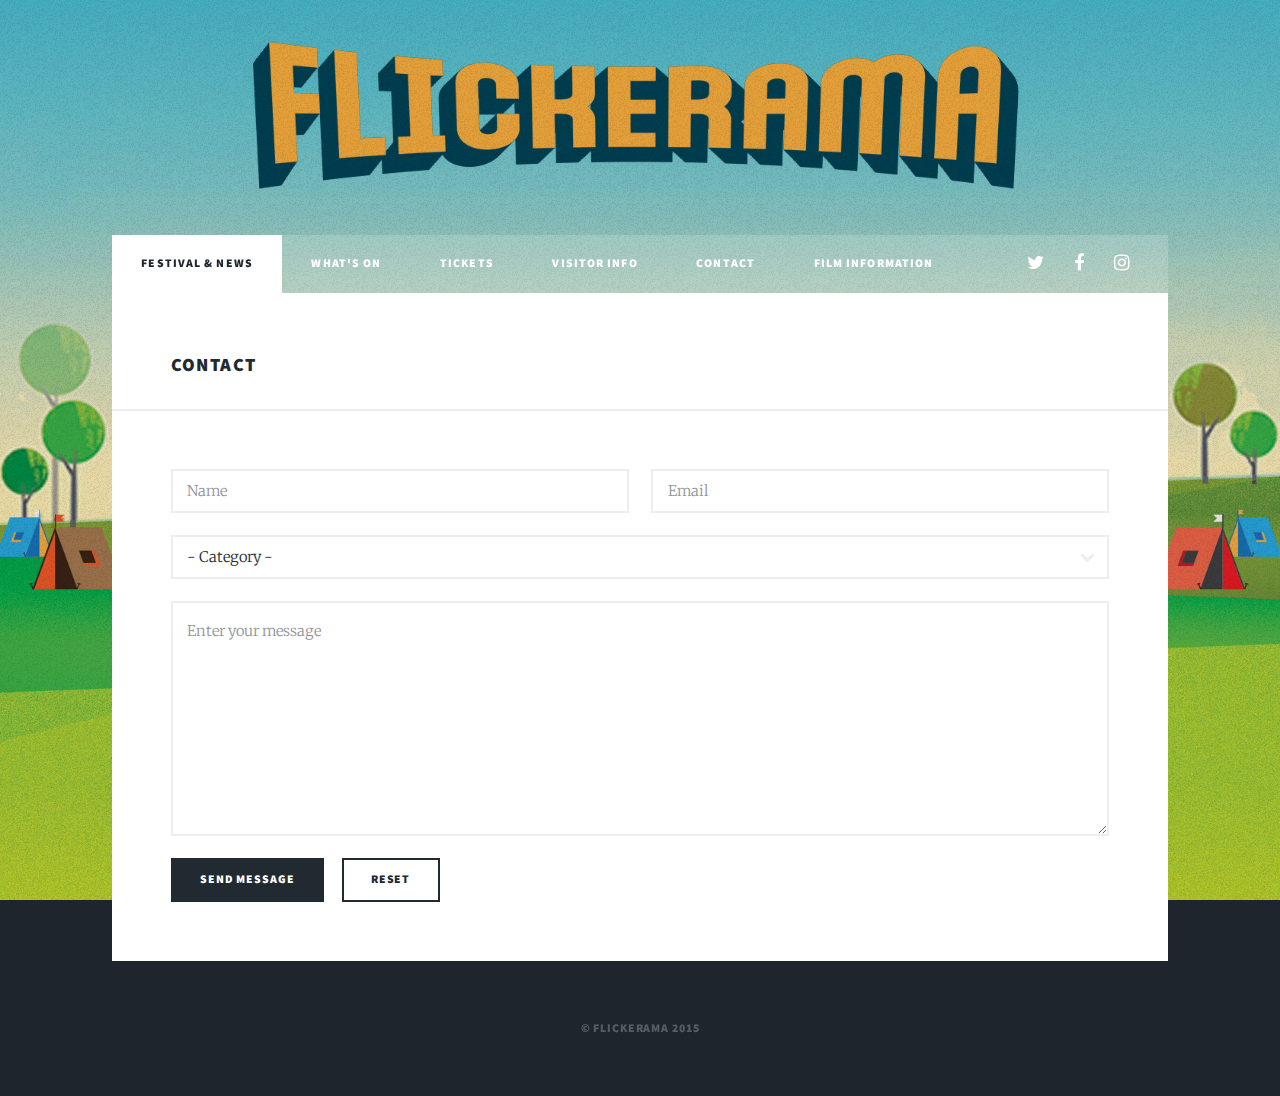
==== commit 22cca5ea: "Copy changes" ====
--- a/contact.html
+++ b/contact.html
@@ -1,7 +1,7 @@
 <!DOCTYPE HTML>
 <html>
 	<head>
-		<title>Tickets - Flickerama Film Festival</title>
+		<title>Contact - Flickerama Film Festival</title>
 		<meta charset="utf-8" />
 		<meta name="viewport" content="width=device-width, initial-scale=1, user-scalable=no" />
 		<link rel="stylesheet" href="assets/css/main.css" />
@@ -38,18 +38,18 @@
 					<div id="main">
 						<h3>Contact</h3>
 						<section>
-							<form method="post" action="#" class="alt">
+							<form method="post" action="https://formspree.io/nat@rebeluncut.co.uk" class="alt">
 										<div class="row uniform">
 											<div class="6u 12u$(xsmall)">
-												<input type="text" name="demo-name" id="demo-name" value="" placeholder="Name" />
+												<input type="text" name="name" id="name" value="" placeholder="Name" />
 											</div>
 											<div class="6u$ 12u$(xsmall)">
-												<input type="email" name="demo-email" id="demo-email" value="" placeholder="Email" />
+												<input type="email" name="email" id="email" value="" placeholder="Email" />
 											</div>
 											<!-- Break -->
 											<div class="12u$">
 												<div class="select-wrapper">
-													<select name="demo-category" id="demo-category">
+													<select name="category" id="category">
 														<option value="">- Category -</option>
 														<option value="1">Ticket Information</option>
 														<option value="1">General Enquiry</option>
@@ -57,7 +57,7 @@
 													</select>
 												</div>
 											</div>
-											<!-- Break -->
+											<!-- Break 
 											<div class="4u 12u$(small)">
 												<input type="radio" id="demo-priority-low" name="demo-priority" checked>
 												<label for="demo-priority-low">Low</label>
@@ -70,7 +70,7 @@
 												<input type="radio" id="demo-priority-high" name="demo-priority">
 												<label for="demo-priority-high">High</label>
 											</div>
-											<!-- Break -->
+											<!-- Break
 											<div class="6u 12u$(small)">
 												<input type="checkbox" id="demo-copy" name="demo-copy">
 												<label for="demo-copy">Email me a copy</label>
@@ -78,10 +78,10 @@
 											<div class="6u$ 12u$(small)">
 												<input type="checkbox" id="demo-human" name="demo-human" checked>
 												<label for="demo-human">I am a human</label>
-											</div>
+											</div> -->
 											<!-- Break -->
 											<div class="12u$">
-												<textarea name="demo-message" id="demo-message" placeholder="Enter your message" rows="6"></textarea>
+												<textarea name="demo-message" id="message" placeholder="Enter your message" rows="6"></textarea>
 											</div>
 											<!-- Break -->
 											<div class="12u$">
--- a/assets/css/main.css
+++ b/assets/css/main.css
@@ -2426,13 +2426,13 @@
 
 		.image.left {
 			float: left;
-			margin: 0 2rem 2rem 0;
+			margin: 0 2rem 0rem 0;
 			top: 0.75rem;
 		}
 
 		.image.right {
 			float: right;
-			margin: 0 0 2rem 2rem;
+			margin: 0 0 0rem 2rem;
 			top: 0.75rem;
 		}
 
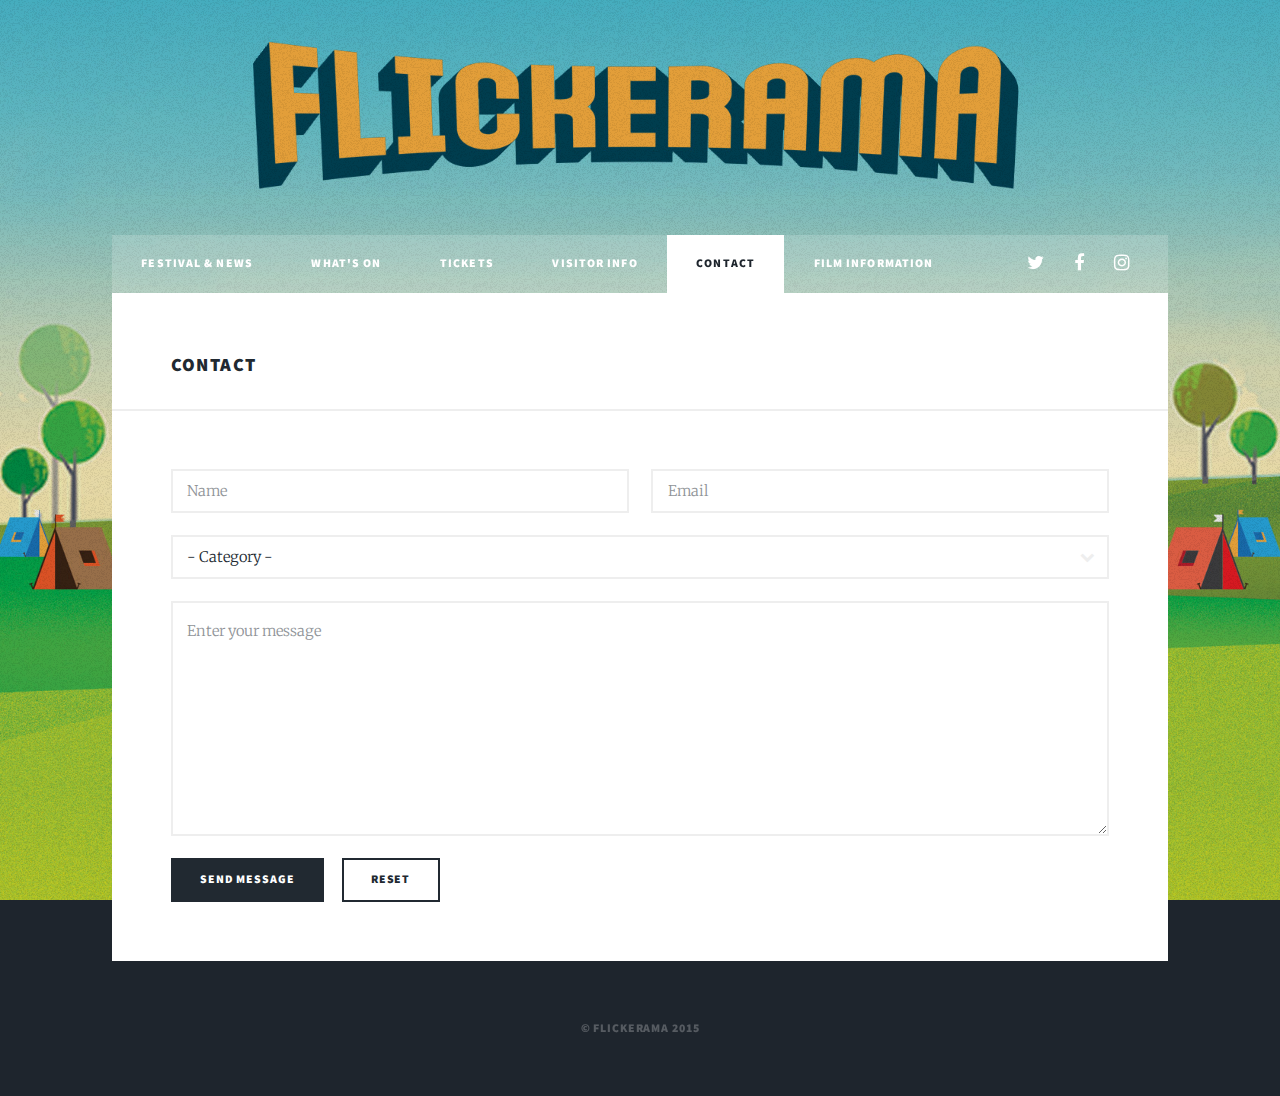
==== commit 692e40a3: "images & active" ====
--- a/contact.html
+++ b/contact.html
@@ -20,11 +20,11 @@
 				<!-- Nav -->
 					<nav id="nav">
 						<ul class="links">
-							<li class="active"><a href="index.html">Festival & News</a></li>
+							<li><a href="index.html">Festival & News</a></li>
 							<li><a href="whatson.html">What's On</a></li>
 							<li><a href="tickets.html">Tickets</a></li>
 							<li><a href="visit.html">Visitor Info</a></li>
-							<li><a href="contact.html">Contact</a></li>
+							<li class="active"><a href="contact.html">Contact</a></li>
 							<li><a href="films.html">Film Information</a></li>
 						</ul>
 						<ul class="icons">
